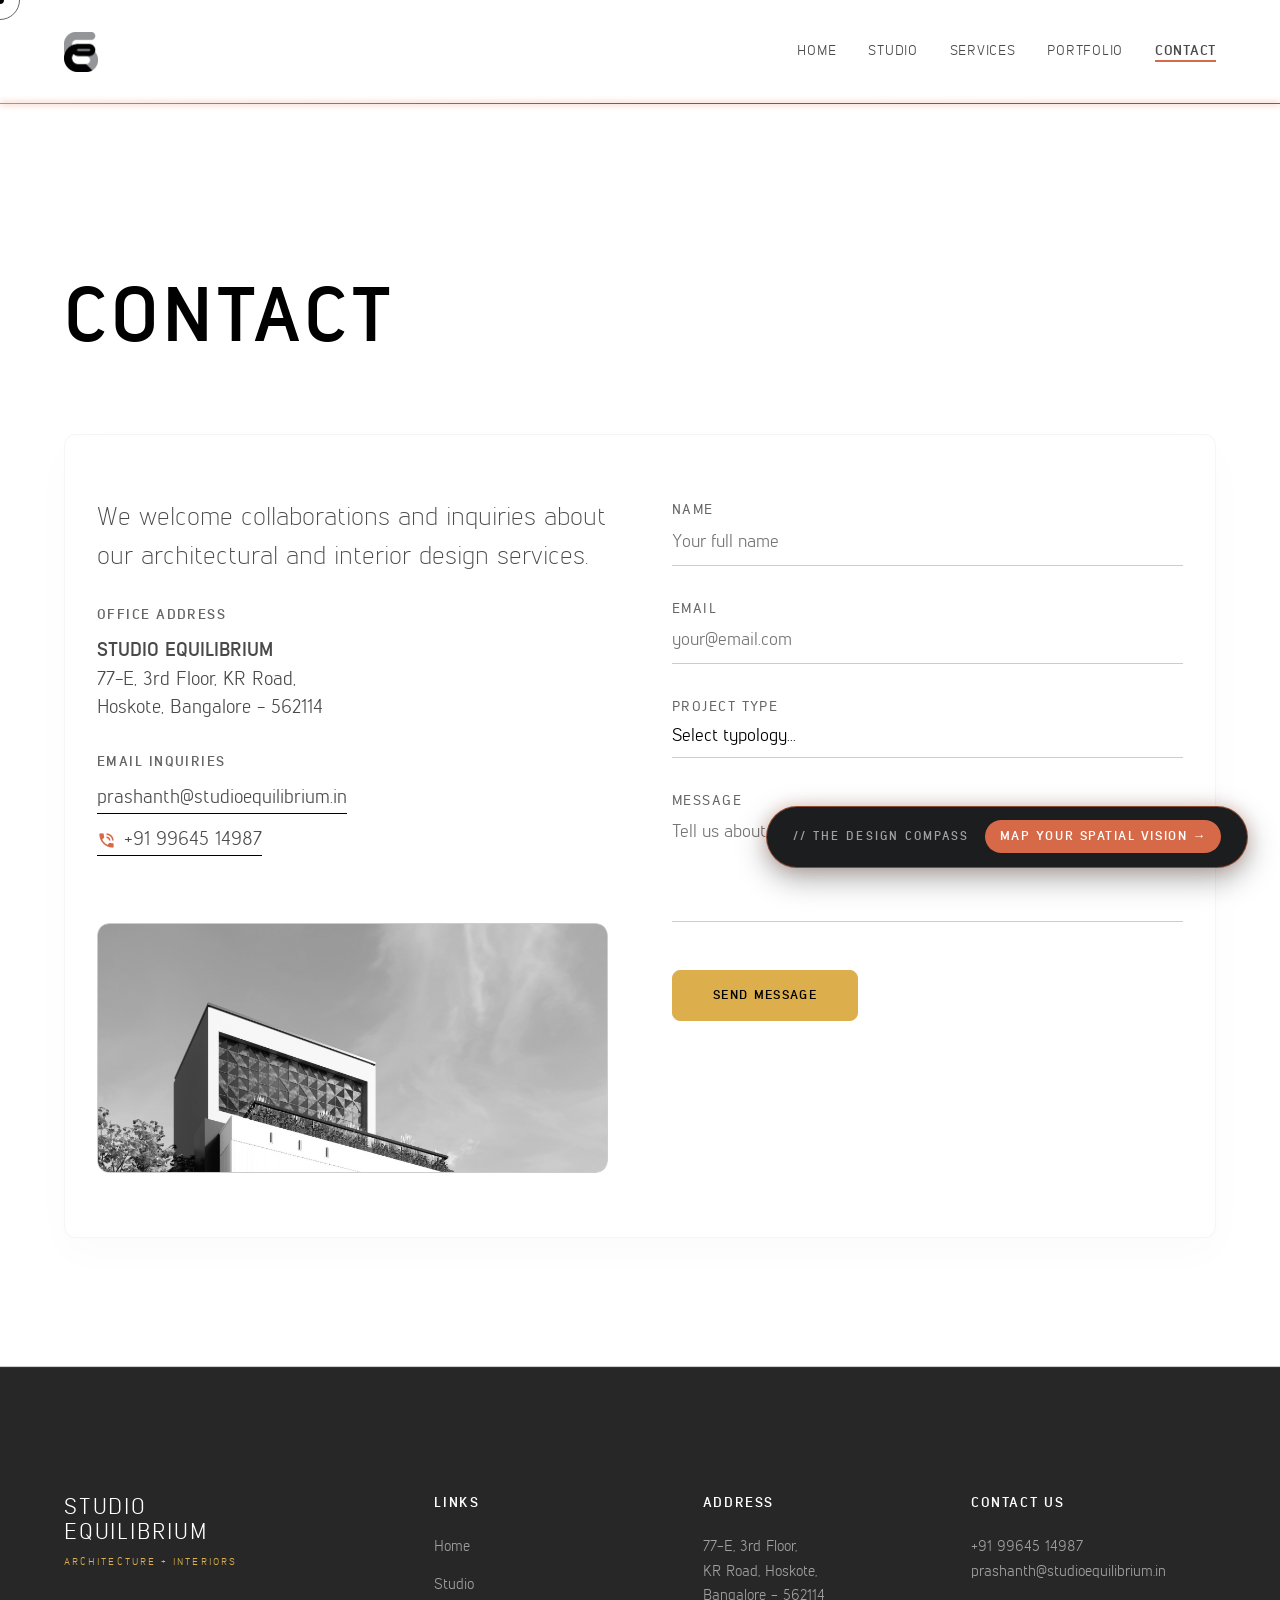
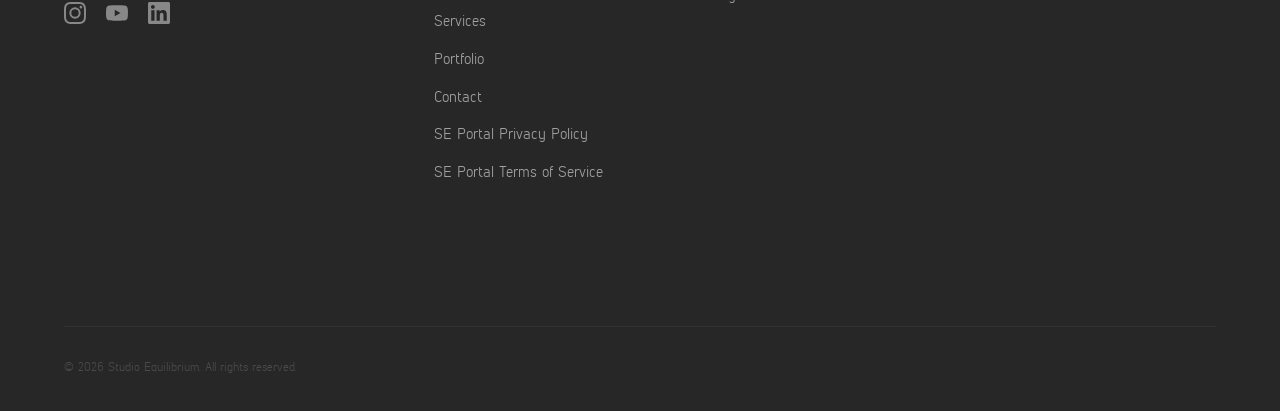
==== contact.html @ 7e6902bc "feat: restore desktop mouse hover on portfolio page and isolate touch scrubbing (v9.7)" ====
<!DOCTYPE html>
<html lang="en">

<head>
    <meta charset="UTF-8">
    <meta name="viewport" content="width=device-width, initial-scale=1.0">
    <title>Contact | Studio Equilibrium</title>
    <meta name="description"
        content="Get in touch with Studio Equilibrium, Bangalore. Submit your design briefs for architecture, master planning, or interior solutions.">
    <!-- Google Fonts: Inter -->
    <link rel="preconnect" href="https://fonts.googleapis.com">
    <link rel="preconnect" href="https://fonts.gstatic.com" crossorigin>
    <link href="https://fonts.googleapis.com/css2?family=Inter:wght@300;400;600&display=swap" rel="stylesheet">
    <link href="https://fonts.googleapis.com/icon?family=Material+Icons" rel="stylesheet">
    <link rel="icon" type="image/png" href="assets/images/logo.png?v=9.7">
    <link rel="apple-touch-icon" href="assets/images/logo.png?v=9.7">
    <link rel="stylesheet" href="css/styles.css?v=9.7">
    <link rel="stylesheet" href="css/dna-modal.css?v=9.7">
</head>

<body>
    <canvas id="bg-particle-canvas"></canvas>
    <!-- Custom Cursor & Follower -->
    <div class="cursor"></div>
    <div class="cursor-follower"></div>

    <!-- Navigation -->
    <nav class="navbar" aria-label="Main Navigation">
        <a href="index.html" class="logo"><img src="assets/images/logo.png" alt="Studio Equilibrium Logo"></a>
        <ul class="nav-links">
            <li><a href="index.html">HOME</a></li>
            <li><a href="studio.html">STUDIO</a></li>
            <li><a href="services.html">SERVICES</a></li>
            <li><a href="portfolio.html">PORTFOLIO</a></li>
            <li><a href="contact.html" class="active">CONTACT</a></li>
        </ul>
    </nav>

    <!-- Main Content -->
    <main>
        <section id="contact" class="section contact-section fade-in is-visible">
            <div class="section-header">
                <h2 class="hero-title">CONTACT</h2>
            </div>
            <div class="contact-layout">
                <div class="contact-details">
                    <p class="large-text">We welcome collaborations and inquiries about our architectural and interior
                        design services.</p>
                    <div class="contact-info-block">
                        <h3>OFFICE ADDRESS</h3>
                        <p><strong>STUDIO EQUILIBRIUM</strong><br>77-E, 3rd Floor, KR Road,<br>Hoskote, Bangalore -
                            562114</p>
                    </div>
                    <div class="contact-info-block">
                        <h3>EMAIL INQUIRIES</h3>
                        <p><a href="mailto:prashanth@studioequilibrium.in"
                                class="contact-email-link">prashanth@studioequilibrium.in</a></p>
                        <p style="margin-top: 0.75rem;"><a href="tel:+919964514987" class="contact-phone-link"><span
                                    class="material-icons"
                                    style="font-size: inherit; vertical-align: middle; margin-right: 0.5rem; color: var(--color-rust-orange);">phone_in_talk</span>+91
                                99645 14987</a></p>
                    </div>
                    <div class="contact-image-container">
                        <img src="assets/images/Contact page.jpg" alt="Stark Minimalist Concrete Structure"
                            class="studio-hover-image" loading="lazy">
                    </div>
                </div>
                <div class="contact-form-container">
                    <!-- Clean, stark minimalist form -->
                    <!-- Success overlay (shown on successful submission) -->
                    <div id="form-success-overlay" class="form-success-overlay" aria-live="polite" style="display:none;">
                        <div class="form-success-inner">
                            <div class="form-success-icon">&#10003;</div>
                            <p class="form-success-title">Thank you.</p>
                            <p class="form-success-msg">Your message has been sent successfully.<br>We will be in touch shortly.</p>
                        </div>
                    </div>

                    <!-- The Design Compass Attached Report Card -->
                    <div id="compass-attached-card" class="compass-attached-card" style="display: none;">
                        <div class="compass-card-header">
                            <span class="compass-card-icon">&#128206;</span>
                            <span class="compass-card-text">
                                The Design Compass Report: <strong id="compass-persona-display"></strong> is attached to this inquiry. (You can also download your copy from the link below).
                            </span>
                        </div>
                        <div class="compass-card-subtext">
                            Your 12 calibrated architectural selections will be delivered directly with your message to our design studio in Bangalore. <a href="index.html?preview_dna=true" style="color: var(--color-terracotta, #D66A48); text-decoration: underline; font-weight: 600;">Download or review your copy &rarr;</a>
                        </div>
                    </div>

                    <form action="https://api.web3forms.com/submit" method="POST" class="contact-form">
                        <!-- Web3Forms hidden config -->
                        <input type="hidden" name="access_key" value="ea5a8a95-e861-4339-b160-cc8dfb1a20fb">
                        <input type="hidden" name="from_name" value="Studio Equilibrium Portal Inquiry">
                        <input type="hidden" name="replyto" value="%email%">
                        <input type="hidden" name="subject" value="New Inquiry — Studio Equilibrium">
                        <input type="hidden" name="recipient" value="prashanth@studioequilibrium.in">
                        <input type="hidden" id="design-compass-data" name="design_compass_data">

                        <div class="form-group">
                            <label for="name">Name</label>
                            <input type="text" id="name" name="name" placeholder="Your full name" required>
                        </div>
                        <div class="form-group">
                            <label for="email">Email</label>
                            <input type="email" id="email" name="email" placeholder="your@email.com" required>
                        </div>
                        <div class="form-group">
                            <label for="project-type">Project Type</label>
                            <select id="project-type" name="project_type" required>
                                <option value="" disabled selected>Select typology...</option>
                                <option value="Architecture">Architecture</option>
                                <option value="Master Planning">Master Planning</option>
                                <option value="Interiors">Interiors</option>
                                <option value="Other / Consultancy">Other / Consultancy</option>
                            </select>
                        </div>
                        <div class="form-group">
                            <label for="message">Message</label>
                            <div id="dna-loaded-badge" class="dna-prefilled-notice" style="display: none;">
                                <span class="dna-notice-icon">&#10003;</span> The Design Compass report attached to inquiry.
                            </div>
                            <textarea id="message" name="message" placeholder="Tell us about your project..." required rows="4"></textarea>
                        </div>
                        <button type="submit" class="submit-btn" id="contact-submit-btn">Send Message</button>
                    </form>
                </div>
            </div>
        </section>
    </main>

    <!-- Footer -->
    <footer>
        <div class="footer-grid-wrapper">
            <!-- Column 1: Branding and Socials -->
            <div class="footer-col brand-col">
                <div class="footer-logo">STUDIO<br>EQUILIBRIUM</div>
                <div class="footer-tagline">ARCHITECTURE + INTERIORS</div>
                <div class="footer-social-tray">
                    <a href="https://instagram.com" target="_blank" rel="noopener noreferrer" class="social-link instagram"
                        aria-label="Instagram">
                        <svg viewBox="0 0 24 24" width="22" height="22">
                            <path
                                d="M12 2.163c3.204 0 3.584.012 4.85.07 3.252.148 4.771 1.691 4.919 4.919.058 1.265.069 1.645.069 4.849 0 3.205-.012 3.584-.069 4.849-.149 3.225-1.664 4.771-4.919 4.919-1.266.058-1.644.07-4.85.07-3.204 0-3.584-.012-4.849-.07-3.26-.149-4.771-1.699-4.919-4.92-.058-1.265-.07-1.644-.07-4.849 0-3.204.013-3.583.07-4.849.149-3.227 1.664-4.771 4.919-4.919 1.266-.057 1.645-.069 4.849-.069zM12 0C8.741 0 8.333.014 7.053.072 2.695.272.273 2.69.073 7.051.014 8.333 0 8.741 0 12c0 3.259.014 3.668.072 4.948.2 4.358 2.618 6.78 6.98 6.98 1.281.058 1.689.072 4.948.072 3.259 0 3.668-.014 4.948-.072 4.354-.2 6.782-2.618 6.979-6.98.059-1.28.073-1.689.073-4.948 0-3.259-.014-3.667-.072-4.947-.196-4.354-2.617-6.78-6.979-6.98C15.668.014 15.259 0 12 0zm0 5.838a6.162 6.162 0 1 0 0 12.324 6.162 6.162 0 0 0 0-12.324zM12 16a4 4 0 1 1 0-8 4 4 0 0 1 0 8zm6.406-11.845a1.44 1.44 0 1 0 0 2.881 1.44 1.44 0 0 0 0-2.881z" />
                        </svg>
                    </a>
                    <a href="https://youtube.com" target="_blank" rel="noopener noreferrer" class="social-link youtube"
                        aria-label="YouTube">
                        <svg viewBox="0 0 24 24" width="22" height="22">
                            <path
                                d="M23.498 6.163a3.003 3.003 0 0 0-2.11-2.11C19.518 3.545 12 3.545 12 3.545s-7.518 0-9.388.508a3.003 3.003 0 0 0-2.11 2.11C0 8.033 0 12 0 12s0 3.967.502 5.837a3.003 3.003 0 0 0 2.11 2.11c1.87.508 9.388.508 9.388.508s7.518 0 9.388-.508a3.003 3.003 0 0 0 2.11-2.11C24 15.967 24 12 24 12s0-3.967-.502-5.837zM9.545 15.568V8.432L15.818 12l-6.273 3.568z" />
                        </svg>
                    </a>
                    <a href="https://linkedin.com" target="_blank" rel="noopener noreferrer" class="social-link linkedin"
                        aria-label="LinkedIn">
                        <svg viewBox="0 0 24 24" width="22" height="22">
                            <path
                                d="M20.447 20.452h-3.554v-5.569c0-1.328-.027-3.037-1.852-3.037-1.853 0-2.136 1.445-2.136 2.939v5.667H9.351V9h3.414v1.561h.046c.477-.9 1.637-1.85 3.37-1.85 3.601 0 4.267 2.37 4.267 5.455v6.286zM5.337 7.433c-1.144 0-2.063-.926-2.063-2.065 0-1.138.92-2.063 2.063-2.063 1.14 0 2.064.925 2.064 2.063 0 1.139-.925 2.065-2.064 2.065zm1.782 13.019H3.555V9h3.564v11.452zM22.225 0H1.771C.792 0 0 .774 0 1.729v20.542C0 23.227.792 24 1.771 24h20.451c.98 0 1.778-.773 1.778-1.729V1.73C24 .774 23.205 0 22.222 0h.003z" />
                        </svg>
                    </a>
                </div>
            </div>
            
            <!-- Column 2: Studio Navigation Links -->
            <div class="footer-col links-col">
                <h3>LINKS</h3>
                <ul>
                    <li><a href="index.html">Home</a></li>
                    <li><a href="studio.html">Studio</a></li>
                    <li><a href="services.html">Services</a></li>
                    <li><a href="portfolio.html">Portfolio</a></li>
                    <li><a href="contact.html">Contact</a></li>
                    <li><a href="https://portal.studioequilibrium.in/privacy" target="_blank" rel="noopener noreferrer">SE Portal Privacy Policy</a></li>
                    <li><a href="https://portal.studioequilibrium.in/tos" target="_blank" rel="noopener noreferrer">SE Portal Terms of Service</a></li>
                </ul>
            </div>
      
            <!-- Column 3: Headquarters Physical Address -->
            <div class="footer-col address-col">
                <h3>ADDRESS</h3>
                <address>
                    77-E, 3rd Floor,<br>
                    KR Road, Hoskote,<br>
                    Bangalore - 562114
                </address>
            </div>
      
            <!-- Column 4: Direct Inquiries -->
            <div class="footer-col contact-col">
                <h3>CONTACT US</h3>
                <p><a href="tel:+919964514987" class="footer-contact-link">+91 99645 14987</a></p>
                <p><a href="mailto:prashanth@studioequilibrium.in" class="footer-contact-link">prashanth@studioequilibrium.in</a></p>
            </div>
        </div>
        <div class="footer-bottom-bar">
            <p>&copy; 2026 Studio Equilibrium. All rights reserved.</p>
        </div>
    </footer>

    <!-- The Design Compass Floating Dock Trigger -->
    <div id="dna-floating-dock" class="dna-floating-dock" role="button" aria-label="The Design Compass - Map Your Spatial Vision" tabindex="0">
        <span>// THE DESIGN COMPASS</span>
        <span class="dock-action">MAP YOUR SPATIAL VISION &rarr;</span>
    </div>

    <!-- Scripts -->
    <script src="js/app.js?v=9.7"></script>
    <script src="js/dna-modal.js?v=9.7"></script>
</body>

</html>
---- css/styles.css ----
/* 
========================================
   FONTS
========================================
*/
@font-face {
    font-family: 'Lintel';
    src: url('../fonts/Lintel.ttf') format('truetype');
    font-weight: normal;
    font-style: normal;
}

@font-face {
    font-family: 'Lintel';
    src: url('../fonts/Lintel Bold.ttf') format('truetype');
    font-weight: bold;
    font-style: normal;
}

@font-face {
    font-family: 'Lintel';
    src: url('../fonts/Lintel Light.ttf') format('truetype');
    font-weight: 300;
    font-style: normal;
}

@font-face {
    font-family: 'Lintel';
    src: url('../fonts/Lintel Medium.ttf') format('truetype');
    font-weight: 500;
    font-style: normal;
}

/* 
========================================
   DESIGN TOKENS & VARIABLES
========================================
*/
:root {
    --color-black: #000000;
    --color-charcoal: #272727;
    /* Sophisticated architectural corporate matte grey */
    --color-white: #FFFFFF;
    --color-gray-light: #F5F5F5;
    --color-gray-mid: #CCCCCC;

    --font-primary: 'Lintel', 'Helvetica Neue', Arial, sans-serif;
    --font-headings: 'Lintel', 'Helvetica Neue', Arial, sans-serif;

    --spacing-sm: 1rem;
    --spacing-md: 2rem;
    --spacing-lg: 4rem;
    --spacing-xl: 8rem;

    --transition-smooth: cubic-bezier(0.25, 1, 0.5, 1);

    /* ACCORD° Design Portal Standardized Accent Colors */
    --color-terracotta: #D66A48;
    --color-rust-orange: var(--color-terracotta);
    --color-sage: #5d8067;
    --color-mustard: #DDAF4C;
    --color-sage-light: #EBF0E9;
    --color-mustard-bg: #FAF7EE;
    --color-mustard-border: #EBD9B4;
    --shadow-card: 0 15px 40px rgba(0, 0, 0, 0.03);
}

/* 
========================================
   RESET & BASE STYLES
========================================
*/
* {
    margin: 0;
    padding: 0;
    box-sizing: border-box;
}

html {
    scroll-behavior: smooth;
    cursor: none;
    /* Hide default cursor for custom cursor */
    background: transparent !important;
}

body {
    font-family: var(--font-primary);
    background: transparent !important;
    color: #4A4A4A;
    line-height: 1.6;
    overflow-x: hidden;
}

main {
    padding-top: 90px !important;
}

#bg-particle-canvas {
    position: fixed;
    top: 0;
    left: 0;
    width: 100vw;
    height: 100vh;
    z-index: -1;
    pointer-events: none;
    background: #FFFFFF;
    display: block;
}

::selection {
    background-color: var(--color-sage-light);
    color: var(--color-black);
}

h1,
h2,
h3,
h4,
h5,
h6 {
    font-family: var(--font-headings);
    text-transform: uppercase;
    font-weight: 600;
    letter-spacing: 0.05em;
    line-height: 1.1;
    color: var(--color-black);
}

a,
button {
    cursor: none;
    /* Hide cursor on interactive elements too */
    color: inherit;
    text-decoration: none;
}

/* 
========================================
   CUSTOM CURSOR & FOLLOWER
========================================
*/
.cursor {
    position: fixed;
    top: 0;
    left: 0;
    width: 8px;
    height: 8px;
    border-radius: 50%;
    transform: translate(-50%, -50%);
    pointer-events: none;
    z-index: 9999;
    mix-blend-mode: difference;
    transition: width 0.3s ease, height 0.3s ease, background-color 0.3s ease;
    background-color: white;
    /* Inverts background colors */
}

.cursor-follower {
    position: fixed;
    top: 0;
    left: 0;
    width: 40px;
    height: 40px;
    border: 1px solid rgba(255, 255, 255, 0.6);
    border-radius: 50%;
    transform: translate(-50%, -50%);
    pointer-events: none;
    z-index: 9998;
    mix-blend-mode: difference;
    transition: width 0.4s cubic-bezier(0.25, 1, 0.5, 1), height 0.4s cubic-bezier(0.25, 1, 0.5, 1), background-color 0.4s cubic-bezier(0.25, 1, 0.5, 1), border-color 0.4s cubic-bezier(0.25, 1, 0.5, 1);
}

.cursor.hovering {
    width: 12px;
    height: 12px;
}

.cursor-follower.hovering {
    width: 80px;
    height: 80px;
    background-color: rgba(255, 255, 255, 0.15);
    border-color: white;
}

.cursor-follower.title-hover {
    width: 300px;
    height: 300px;
    background-color: white;
    border-color: white;
}

@media (pointer: coarse) {

    .cursor,
    .cursor-follower {
        display: none !important;
    }
}


/* 
========================================
   SCROLL ANIMATIONS (Fade-in)
========================================
*/
.fade-in {
    opacity: 0;
    transform: translateY(40px);
    transition: opacity 1s var(--transition-smooth), transform 1s var(--transition-smooth);
    will-change: opacity, transform;
}

.fade-in.is-visible {
    opacity: 1;
    transform: translateY(0);
}

/* 
========================================
   LAYOUT & UTILITIES
========================================
*/
p {
    color: #4A4A4A;
}

main,
section {
    background: transparent !important;
}

.section {
    padding: var(--spacing-xl) 5%;
    border-bottom: 1px solid var(--color-gray-mid);
    background: transparent !important;
}

/* 
========================================
   COLOR UTILITY CLASSES
========================================
*/
.text-terracotta {
    color: var(--color-terracotta);
}

.text-sage {
    color: var(--color-sage);
}

.text-mustard {
    color: var(--color-mustard);
}

.bg-terracotta {
    background-color: var(--color-terracotta);
}

.bg-sage {
    background-color: var(--color-sage);
}

.bg-mustard {
    background-color: var(--color-mustard);
}

.border-terracotta {
    border-color: var(--color-terracotta);
}

.border-sage {
    border-color: var(--color-sage);
}

.border-mustard {
    border-color: var(--color-mustard);
}

/* Muted Mapped Tints */
.bg-sage-light {
    background-color: var(--color-sage-light);
}

.bg-mustard-light {
    background-color: var(--color-mustard-bg);
}

.border-mustard-light {
    border-color: var(--color-mustard-border);
}

.section-header {
    margin-bottom: var(--spacing-lg);
}

.section-header h2 {
    font-size: 3rem;
    position: relative;
    display: inline-block;
}

.section-header h2::after {
    content: '';
    position: absolute;
    bottom: -10px;
    left: 0;
    width: 50%;
    height: 4px;
    background-color: var(--color-black);
}

/* Page Hero Title Utility (Standardizing portfolio.html & contact.html with studio.html & services.html) */
.hero-title {
    font-size: 6vw !important;
    position: relative;
    display: block;
    line-height: 1.1;
    margin-bottom: 0.5rem;
}

.hero-title::after {
    display: none !important;
}

/* Strict Image Border-Radius Masking & WebKit Hover Bug Fix */
.project-image-container,
.project-vertical-image-container,
.service-brief-image-frame,
.founder-image-container,
.service-image-container,
.contact-image-container,
.modal-image-container,
.hero-image {
    border-radius: 12px !important;
    overflow: hidden !important;
    isolation: isolate !important;
    -webkit-mask-image: -webkit-radial-gradient(white, black);
}

.project-image-container img,
.project-vertical-image-container img,
.service-brief-image-frame img,
.founder-image-container img,
.service-image-container img,
.contact-image-container img,
.modal-image-container img,
.hero-image img {
    transform-style: preserve-3d;
    backface-visibility: hidden;
}

/* 
========================================
   NAVIGATION
========================================
*/
.navbar {
    display: flex;
    justify-content: space-between;
    align-items: center;
    padding: var(--spacing-md) 5%;
    position: fixed;
    width: 100%;
    top: 0;
    background-color: rgba(255, 255, 255, 0.95);
    backdrop-filter: blur(5px);
    z-index: 1000;
    border-bottom: none;
}

/* ── Neon Gradient Accent Line Below Navbar ── */
@keyframes movingLaser {
    0% {
        background-position: 0% 0%;
    }

    100% {
        background-position: 200% 0%;
    }
}

.navbar::after {
    content: '';
    position: absolute;
    bottom: 0;
    left: 0;
    width: 100%;
    height: 0.5px !important;
    background: linear-gradient(90deg, #db9602, #db3804, #339101, #42009c, #db9602);
    background-size: 200% 100%;
    animation: movingLaser 3s linear infinite;
    filter: drop-shadow(0 0 3px rgba(218, 56, 4, 0.9));
    pointer-events: none;
}

.logo {
    display: flex;
    align-items: center;
}

.logo img {
    max-height: 40px;
    width: auto;
}

.nav-toggle {
    display: none;
    background: none;
    border: none;
    cursor: pointer;
    width: 26px;
    height: 18px;
    position: relative;
    flex-direction: column;
    justify-content: space-between;
    z-index: 1010;
    padding: 0;
}

.nav-toggle span {
    display: block;
    width: 100%;
    height: 1.5px;
    background-color: var(--color-black);
    border-radius: 1px;
    transition: transform 0.3s cubic-bezier(0.25, 1, 0.5, 1);
}

.nav-links {
    display: flex;
    list-style: none;
    gap: var(--spacing-md);
    transition: transform 0.5s cubic-bezier(0.25, 1, 0.5, 1);
}

.nav-links a {
    font-family: var(--font-headings);
    font-size: 0.9rem;
    font-weight: 400;
    letter-spacing: 0.05em;
    transition: opacity 0.3s ease;
}

.nav-links a:hover {
    opacity: 0.5;
}

.nav-links a.active {
    font-weight: 600;
    border-bottom: 2px solid var(--color-terracotta);
    padding-bottom: 2px;
}

/* 
========================================
   HERO SECTION (HOME)
========================================
*/
.hero {
    position: relative;
    min-height: 100vh !important;
    height: 100vh !important;
    display: flex;
    justify-content: center;
    align-items: center;
    z-index: 10;
    margin-bottom: 0;
    overflow: hidden;
    padding: 0 5%;
    box-sizing: border-box;
    background: transparent !important;
    /* Allow the underlying background canvas to show through */
}

.hero-content {
    position: relative;
    z-index: 10;
    display: flex;
    flex-direction: column;
    align-items: center;
    justify-content: center;
    text-align: center;
    width: fit-content;
    padding: var(--spacing-lg) 1.5rem;
    box-sizing: border-box;
}

.hero-logo-mark {
    width: clamp(100px, 15vw, 180px);
    height: auto;
    object-fit: contain;
    display: block;
    margin-bottom: 0;
}

/* ── Clean Minimal Logo Wrapper (no glow, no animation) ── */
.hero-logo-glow-wrapper {
    position: relative;
    display: inline-flex;
    align-items: center;
    justify-content: center;
    margin-bottom: 2rem;
}

.hero-content h1.hero-title {
    font-size: clamp(2.8rem, 7.5vw, 7.5rem) !important;
    font-weight: normal !important;
    /* Forces Lintel Regular layout style */
    margin-bottom: var(--spacing-sm);
    line-height: 1.0;
    text-align: center;
}

.hero-tagline {
    font-size: clamp(1rem, 1.2vw, 1.25rem);
    text-transform: uppercase;
    color: #4A4A4A;
    display: flex;
    justify-content: space-between;
    width: 100%;
    margin-top: 0.1rem;
    letter-spacing: normal;
}

.hero-slideshow-section {
    position: relative;
    width: 100%;
    background-color: #FFFFFF;
}

.hero-image {
    position: relative;
    width: 100%;
    display: flex;
    justify-content: center;
    align-items: center;
    margin-top: 0;
    padding: 0 5% 3rem 5% !important;
    box-sizing: border-box;
    border-bottom: 1px solid var(--color-gray-mid);
}

.hero-slideshow-container {
    position: relative;
    width: 100%;
    aspect-ratio: 16 / 9;
    height: auto;
    opacity: 1;
}

.hero-slide {
    position: absolute;
    top: 0;
    left: 0;
    width: 100%;
    height: 100%;
    object-fit: cover;
    opacity: 0;
    transition: opacity 1.2s cubic-bezier(0.25, 1, 0.5, 1);
    filter: grayscale(20%);
}

.hero-static-video {
    width: 100%;
    height: 100%;
    object-fit: cover;
    display: block;
}

.hero-slideshow-section,
.hero-slideshow-container,
.hero-slide,
.hero-static-video {
    border-radius: 12px !important;
    overflow: hidden !important;
    isolation: isolate !important;
    transform: translateZ(0) !important;
    -webkit-transform: translateZ(0) !important;
    -webkit-mask-image: -webkit-radial-gradient(white, black) !important;
}

.hero-slide.active {
    opacity: 1;
}

.hero-narrative-block {
    width: 100%;
    max-width: 1000px;
    border-top: 1px solid var(--color-gray-mid);
    padding: var(--spacing-lg) 0;
    /* Generous vertical padding */
    margin-top: var(--spacing-md);
}

.hero-intro-text {
    font-family: var(--font-headings);
    font-size: 1.6rem;
    font-weight: 300;
    line-height: 1.25;
    /* Minimal line spacing */
    letter-spacing: -0.015em;
    /* Clean tracking */
    color: #4A4A4A;
    margin-bottom: var(--spacing-md);
}

.hero-advantage-wrapper {
    margin-top: var(--spacing-md);
}

.hero-advantage-title {
    font-family: var(--font-headings);
    font-size: 1rem;
    font-weight: 600;
    letter-spacing: 0.15em;
    color: #666;
    display: block;
    margin-bottom: 0.5rem;
}

.hero-advantage-text {
    font-size: 1rem;
    line-height: 1.4;
    /* Minimal line spacing */
    letter-spacing: 0.01em;
    /* Clean tracking */
    color: #4A4A4A;
}

/* 
========================================
   HERO METRICS GRID
========================================
*/
.hero-metrics-grid {
    display: grid;
    grid-template-columns: repeat(3, 1fr);
    width: 100%;
    border-top: 1px solid var(--color-gray-mid);
    border-bottom: 1px solid var(--color-gray-mid);
    padding: var(--spacing-xl) 0;
    /* Generous vertical spacing */
    margin-top: var(--spacing-xl);
    margin-bottom: var(--spacing-xl);
    gap: var(--spacing-md);
}

.metric-block {
    display: flex;
    align-items: center;
    /* Tightly side-by-side vertical alignment */
    padding-left: 2rem;
    /* Crisp padding-left to separate line from numbers */
    border-left: 1px solid #000000;
    /* Sharp vertical rule on left of EACH block */
    gap: 1.2rem;
}

.metric-number {
    font-family: var(--font-headings);
    font-weight: 700;
    font-size: clamp(4rem, 8vw, 9rem);
    /* Massive size */
    line-height: 0.75;
    /* Tight line-height */
    color: var(--color-black);
}

.metric-number-terracotta {
    color: var(--color-terracotta) !important;
}

.metric-number-sage {
    color: var(--color-sage) !important;
}

.metric-number-mustard {
    color: var(--color-mustard) !important;
}

.metric-label {
    font-family: var(--font-primary);
    font-size: 0.9rem;
    line-height: 1.25;
    /* Tight line-height */
    text-transform: uppercase;
    letter-spacing: 0.05em;
    color: var(--color-black);
}

/* 
========================================
   SPATIAL SOLUTIONS BRIEF (HOME)
========================================
*/
.services-brief-grid {
    display: grid;
    grid-template-columns: repeat(3, 1fr);
    gap: 2rem;
    width: 100%;
    align-items: stretch;
    /* Force all three cards to share the same row height */
    margin-top: var(--spacing-md);
}

.service-brief-card {
    display: flex;
    flex-direction: column;
    background-color: var(--color-white);
    border-radius: 12px !important;
    overflow: hidden !important;
    /* Seals corners on the card wrapper */
    transform: translateZ(0);
    /* Hardware GPU clipping — fixes Safari/iOS bleed */
    isolation: isolate;
    box-shadow: 0 15px 40px rgba(0, 0, 0, 0.03);
    padding: 1.25rem;
    text-decoration: none;
    color: inherit;
    transition: box-shadow 0.4s var(--transition-smooth);
    height: 100%;
}

.service-brief-card:hover {
    box-shadow: 0 22px 50px rgba(0, 0, 0, 0.07), 0 2px 10px rgba(0, 0, 0, 0.02);
}

.service-brief-image-frame {
    width: 100%;
    aspect-ratio: 3 / 4;
    flex-shrink: 0;
    border-radius: 16px !important; /* Matches your exact card profile radius */
    overflow: hidden !important;    /* Prevents the image from spilling past the boundaries on hover */
    isolation: isolate !important;   /* Forces separate rendering layer to patch mobile WebKit bugs */
    transform: translateZ(0);       /* Hardens hardware acceleration clipping */
}

.service-brief-image-frame img {
    width: 100%;
    height: 100%;
    object-fit: cover;
    display: block;
    transform: translateZ(0);
    border-radius: 16px !important; /* Force the image itself to match the card radius */
    transition: transform 0.5s cubic-bezier(0.25, 1, 0.5, 1) !important;
}

.service-brief-card:hover .service-brief-image-frame img {
    transform: scale(0.96) translateZ(0);
}

.service-brief-content {
    padding-top: 1.25rem;
    flex-grow: 1;
    /* Pushes content to fill card, keeping titles and text vertically aligned */
    display: flex;
    flex-direction: column;
}

.service-brief-title-card {
    font-family: var(--font-headings);
    font-size: 1.1rem;
    font-weight: 600;
    letter-spacing: 0.05em;
    color: var(--color-black);
    margin-bottom: 0.5rem;
    transition: color 0.3s ease;
}

.service-brief-card:hover .service-brief-title-card {
    color: var(--color-terracotta);
}

.service-brief-text-card {
    font-size: 1rem;
    color: #4A4A4A;
    line-height: 1.6;
    margin: 0;
    flex-grow: 1;
}

/* 
========================================
   ABOUT SECTION
========================================
*/
.about-section {
    background-color: var(--color-gray-light);
}

.about-content {
    max-width: 1000px;
}

.large-text {
    font-size: 1.6rem;
    font-weight: 300;
    line-height: 1.5;
}

/* 
========================================
   SERVICES SECTION
========================================
*/
.services-grid {
    display: grid;
    grid-template-columns: repeat(auto-fit, minmax(300px, 1fr));
    gap: 0;
    border-top: 1px solid var(--color-gray-mid);
    border-left: 1px solid var(--color-gray-mid);
}

.service-card {
    padding: var(--spacing-lg);
    border-right: 1px solid var(--color-gray-mid);
    border-bottom: 1px solid var(--color-gray-mid);
    background-color: var(--color-white);
    transition: background-color 0.4s ease, color 0.4s ease;
}

.service-card:hover {
    background-color: var(--color-black);
    color: var(--color-white);
}

.service-card h3 {
    font-size: 1.2rem;
    margin-bottom: var(--spacing-md);
}

/* 
========================================
   PORTFOLIO SECTION (Grid & Interactions)
========================================
*/
.portfolio-grid {
    display: grid;
    grid-template-columns: repeat(12, 1fr);
    gap: var(--spacing-md);
}

.project-card {
    position: relative;
    overflow: hidden !important;
    background-color: var(--color-white);
    border: 1px solid var(--color-gray-light);
    border-radius: 12px !important;
    -webkit-mask-image: -webkit-radial-gradient(white, black);
    /* Force WebKit corner clip */
    isolation: isolate;
    box-shadow: var(--shadow-card);
    padding: 12px;
    display: flex;
    flex-direction: column;
    gap: 12px;
    transition: box-shadow 0.6s var(--transition-smooth), transform 0.6s var(--transition-smooth);
    cursor: none;
    transform: translateZ(0);
    will-change: transform, box-shadow;
}

.project-card:hover,
#featured-grid .project-card.is-revealed {
    box-shadow: 0 20px 40px rgba(0, 0, 0, 0.08), 0 2px 12px rgba(0, 0, 0, 0.03);
}

.project-card:nth-child(1) {
    grid-column: span 8;
}

.project-card:nth-child(2) {
    grid-column: span 4;
}

.project-card:nth-child(3) {
    grid-column: span 5;
}

.project-card:nth-child(4) {
    grid-column: span 7;
}

.project-card:nth-child(n+5) {
    grid-column: span 6;
}

.project-image-container {
    width: 100%;
    height: 500px;
    overflow: hidden !important;
    position: relative;
    border-radius: 12px !important;
    transform: translateZ(0);
    /* Hardware-accelerate for GPU corner clipping */
    isolation: isolate;
    /* Stacking context — seals corner mask on iOS/Safari */
    transition: transform 0.6s var(--transition-smooth);
    will-change: transform;
}

.project-card:hover .project-image-container,
#featured-grid .project-card.is-revealed .project-image-container {
    transform: scale(0.97);
    /* Scale inward */
}

.project-image-container img {
    width: 100%;
    height: 100%;
    object-fit: cover;
    filter: grayscale(80%);
    transition: filter 0.8s var(--transition-smooth), transform 0.8s var(--transition-smooth);
    transform: translateZ(0);
    will-change: transform, filter;
}

.project-card:hover .project-image-container img,
#featured-grid .project-card.is-revealed .project-image-container img {
    filter: grayscale(0%);
    transform: scale(1.05);
    /* Subtle zoom */
}

/* High-Contrast Dark Gradient Curtain Overlay */
.project-info-overlay {
    position: absolute;
    inset: 0;
    /* Covers the full image frame */
    background: linear-gradient(to top,
            rgba(0, 0, 0, 0.8) 0%,
            rgba(0, 0, 0, 0.4) 60%,
            rgba(0, 0, 0, 0) 100%);
    color: #FFFFFF;
    display: flex;
    flex-direction: column;
    justify-content: flex-end;
    padding: var(--spacing-md);
    opacity: 0;
    /* Hidden by default */
    transition: opacity 0.5s var(--transition-smooth);
    pointer-events: none;
    /* Non-blocking during idle */
    will-change: opacity;
}

.project-card:hover .project-info-overlay,
#featured-grid .project-card.is-revealed .project-info-overlay {
    opacity: 1;
    /* Full reveal on hover */
    pointer-events: auto;
}

.project-info-overlay h3 {
    font-size: 1.8rem;
    font-weight: 300;
    color: #FFFFFF !important;
    /* Guaranteed white for legibility */
    margin-bottom: 0.4rem;
    line-height: 1.1;
    text-shadow: 0 1px 4px rgba(0, 0, 0, 0.5);
}

.project-info-overlay span {
    font-size: 0.8rem;
    text-transform: uppercase;
    letter-spacing: 0.12em;
    color: #FFFFFF !important;
    /* Guaranteed white for legibility */
    opacity: 0.85;
}

/* 
========================================
   MODAL (PROJECT FULL VIEW)
========================================
*/
.modal {
    position: fixed;
    top: 0;
    left: 0;
    width: 100%;
    height: 100%;
    z-index: 2000;
    display: flex;
    justify-content: center;
    align-items: center;
    visibility: hidden;
    opacity: 0;
    transition: visibility 0.5s ease, opacity 0.5s ease;
}

.modal.active {
    visibility: visible;
    opacity: 1;
}

.modal-backdrop {
    position: absolute;
    top: 0;
    left: 0;
    width: 100%;
    height: 100%;
    background-color: rgba(0, 0, 0, 0.92);
    /* Deep cinematic dark backdrop */
}

.modal-content {
    position: relative;
    z-index: 2001;
    width: 95vw !important;
    max-width: 1400px !important;
    height: 85vh !important;
    background: transparent !important;
    box-shadow: none !important;
    margin: auto;
    display: flex;
    flex-direction: column;
    overflow: visible;
    padding: 0;
}

.close-modal {
    position: absolute;
    top: var(--spacing-sm);
    right: var(--spacing-sm);
    font-size: 2.2rem;
    background: none;
    border: none;
    color: #FFFFFF;
    z-index: 110;
    filter: drop-shadow(0 2px 4px rgba(0, 0, 0, 0.5));
    transition: transform 0.3s ease, opacity 0.2s ease;
    cursor: pointer;
    line-height: 1;
    padding: 0.25rem;
}

.close-modal:hover {
    transform: rotate(90deg);
    opacity: 0.8;
}

.modal-body {
    height: 100%;
    width: 100%;
    position: relative;
}

/* The slider-overlay-container now fills the entire modal content panel */
.slider-overlay-container {
    width: 100%;
    height: 100%;
    position: relative;
    box-sizing: border-box;
}

/* Viewport stretches across the full modal content frame */
.modal-carousel-viewport {
    width: 100%;
    height: 100%;
    position: relative;
    border-radius: 12px;
    overflow: hidden;
    background-color: #000;
    box-shadow: 0 30px 70px rgba(0, 0, 0, 0.6);
}

/* Fluid aspect-ratio aware image — contain ensures landscape/portrait adapt without distortion */
.carousel-active-image {
    width: 100%;
    height: 100%;
    object-fit: contain;
    border-radius: 12px;
    display: block;
    transition: opacity 0.3s ease;
}

.carousel-caption {
    position: absolute;
    bottom: 0;
    left: 0;
    width: 100%;
    padding: 2rem;
    background: linear-gradient(to top, rgba(0, 0, 0, 0.8), transparent);
    color: var(--color-white);
    display: flex;
    flex-direction: column;
    gap: 0.25rem;
    z-index: 10;
    box-sizing: border-box;
}

.carousel-project-title {
    font-family: var(--font-headings);
    font-size: 1.5rem;
    font-weight: 300;
    letter-spacing: 0.1em;
    margin: 0;
    color: var(--color-white);
}

.carousel-project-meta {
    font-size: 0.9rem;
    opacity: 0.85;
    margin: 0;
    color: #DDDDDD;
    letter-spacing: 0.05em;
    text-transform: uppercase;
}

.carousel-index {
    position: absolute;
    top: 2rem;
    right: 2rem;
    font-family: var(--font-headings);
    font-size: 1rem;
    font-weight: 300;
    color: var(--color-white);
    background-color: rgba(0, 0, 0, 0.4);
    padding: 0.3rem 0.8rem;
    border-radius: 20px;
    letter-spacing: 0.05em;
}

/* Floating overlay arrows — large transparent 10% clickable zones */
.modal-prev, .modal-next {
    position: absolute;
    top: 0;
    width: 10%; /* Makes exactly 10% of the sides heavily clickable */
    height: 100%;
    background: rgba(0, 0, 0, 0); /* Completely transparent resting state */
    border: none;
    display: flex;
    align-items: center;
    cursor: pointer;
    z-index: 10;
    transition: background-color 0.3s ease;
    color: #FFFFFF;
    outline: none;
    padding: 0;
}
.modal-prev {
    left: 0;
    justify-content: flex-start;
    padding-left: 20px;
}
.modal-next {
    right: 0;
    justify-content: flex-end;
    padding-right: 20px;
}
/* Gentle hover indicator to hint at interactivity without visual clutter */
.modal-prev:hover, .modal-next:hover {
    background: rgba(0, 0, 0, 0.05); 
}
/* Ensure the embedded icon vectors remain centered within the padding */
.modal-prev svg, .modal-next svg,
.modal-prev i, .modal-next i {
    font-size: 1.5rem;
    opacity: 0.4;
    transition: opacity 0.3s ease;
}
.modal-prev:hover svg, .modal-next:hover svg,
.modal-prev:hover i, .modal-next:hover i {
    opacity: 1 !important; /* Makes the arrow crisp and clear only when interacting */
}

/* 
========================================
   FOOTER
========================================
*/
footer {
    background-color: var(--color-charcoal);
    padding: var(--spacing-xl) 5% var(--spacing-md) 5%;
    border-top: 1px solid rgba(255, 255, 255, 0.05);
}
.footer-grid-wrapper {
    display: grid;
    grid-template-columns: 1.5fr 1fr 1fr 1.2fr;
    gap: var(--spacing-lg);
    width: 100%;
    max-width: 1400px;
    margin: 0 auto var(--spacing-xl) auto;
    align-items: flex-start;
}
.footer-col h3 {
    font-family: var(--font-headings);
    font-size: 0.85rem;
    font-weight: 600;
    letter-spacing: 0.12em;
    color: #FFFFFF !important;
    margin-bottom: 1.5rem;
    text-transform: uppercase;
}
.footer-col ul {
    list-style: none;
    padding: 0;
}
.footer-col ul li {
    margin-bottom: 0.75rem;
}
.footer-col a, .footer-col address, .footer-col p {
    font-family: var(--font-primary);
    font-size: 0.95rem;
    color: #A0A0A0 !important;
    line-height: 1.6;
    font-style: normal;
    text-transform: none !important;
    letter-spacing: normal !important;
    transition: color 0.3s ease;
}
.footer-col a:hover {
    color: var(--color-mustard) !important;
}
.footer-logo {
    font-family: var(--font-headings);
    font-size: 1.4rem;
    letter-spacing: 0.08em;
    line-height: 1.1; /* Keeps the stacked words structurally tight */
    color: #FFFFFF !important;
    margin-bottom: 0.5rem;
}
.footer-tagline {
    font-family: var(--font-headings);
    font-size: 0.65rem;
    letter-spacing: 0.2em;
    color: var(--color-mustard) !important;
    margin-bottom: 2rem;
}
.footer-social-tray {
    display: flex;
    gap: 1.25rem;
    justify-content: flex-start;
}
.social-link {
    display: flex;
    align-items: center;
    justify-content: center;
}
.social-link svg {
    width: 22px;
    height: 22px;
    fill: #888888;
    transition: fill 0.3s ease;
    display: block;
}
.social-link.instagram:hover svg {
    fill: var(--color-terracotta);
}
.social-link.youtube:hover svg {
    fill: var(--color-mustard);
}
.social-link.linkedin:hover svg {
    fill: var(--color-sage);
}
.footer-bottom-bar {
    width: 100%;
    max-width: 1400px;
    margin: 0 auto;
    padding-top: var(--spacing-md);
    border-top: 1px solid rgba(255, 255, 255, 0.05);
    display: flex;
    justify-content: space-between;
    font-size: 0.75rem;
    color: #666;
}

/* Modern Hyperlinks Styling */
.explore-studio-link,
.view-services-link,
.view-all-projects-link {
    font-family: var(--font-headings);
    font-size: 0.8rem;
    font-weight: 600;
    letter-spacing: 0.08em;
    text-transform: uppercase;
    color: var(--color-terracotta);
    margin-left: 0.5rem;
    display: inline-block;
    border-bottom: 2px solid transparent;
    transition: all 0.3s ease;
}

.explore-studio-link:hover,
.view-services-link:hover,
.view-all-projects-link:hover {
    border-bottom-color: var(--color-terracotta);
    opacity: 0.85;
}

/* Equal Width Desktop Row for Featured Grid */
#featured-grid .project-card {
    grid-column: span 3 !important;
}

/* Mobile feature showcase layouts */

/* Feature Trigger Button Styles */
.app-feature-trigger {
    background: none;
    border: none;
    font-family: var(--font-headings);
    font-size: 0.85rem;
    font-weight: 600;
    letter-spacing: 0.05em;
    color: var(--color-black);
    text-align: center;
    padding: 0;
    margin-bottom: 0.25rem;
    cursor: pointer;
    width: 100%;
    display: inline-block;
    text-decoration: none;
    transition: color 0.3s cubic-bezier(0.25, 1, 0.5, 1), transform 0.3s cubic-bezier(0.25, 1, 0.5, 1);
    transform-origin: center center;
}

/* Specific active highlights using app accent colors and scale up */
.client-app-feature-v[data-target="stages"].active-sage .app-feature-trigger {
    color: var(--color-sage) !important;
    transform: scale(1.03);
}

.client-app-feature-v[data-target="documents"].active-mustard .app-feature-trigger {
    color: var(--color-mustard) !important;
    transform: scale(1.03);
}

.client-app-feature-v[data-target="materials"].active-terracotta .app-feature-trigger {
    color: var(--color-terracotta) !important;
    transform: scale(1.03);
}

.client-app-feature-v[data-target="scope"].active-mustard .app-feature-trigger {
    color: var(--color-mustard) !important;
    transform: scale(1.03);
}

/* Specific hover highlights - restricted to devices that support true pointer hovers */
@media (hover: hover) {
    .client-app-feature-v[data-target="stages"] .app-feature-trigger:hover {
        color: var(--color-sage) !important;
        transform: scale(1.03);
    }

    .client-app-feature-v[data-target="documents"] .app-feature-trigger:hover {
        color: var(--color-mustard) !important;
        transform: scale(1.03);
    }

    .client-app-feature-v[data-target="materials"] .app-feature-trigger:hover {
        color: var(--color-terracotta) !important;
        transform: scale(1.03);
    }

    .client-app-feature-v[data-target="scope"] .app-feature-trigger:hover {
        color: var(--color-mustard) !important;
        transform: scale(1.03);
    }
}

/* Active Highlight States on Feature Narrative Block */
.client-app-feature-v {
    border-left: 3px solid transparent;
    padding-left: var(--spacing-sm);
    transition: all 0.3s ease;
}

@keyframes flash-sage {
    0% {
        border-left-width: 0px;
        border-left-color: transparent;
    }

    35% {
        border-left-width: 8px;
        border-left-color: var(--color-sage);
        box-shadow: -5px 0 12px rgba(131, 151, 136, 0.4);
    }

    100% {
        border-left-width: 3px;
        border-left-color: var(--color-sage);
    }
}

@keyframes flash-terracotta {
    0% {
        border-left-width: 0px;
        border-left-color: transparent;
    }

    35% {
        border-left-width: 8px;
        border-left-color: var(--color-terracotta);
        box-shadow: -5px 0 12px rgba(211, 97, 53, 0.4);
    }

    100% {
        border-left-width: 3px;
        border-left-color: var(--color-terracotta);
    }
}

@keyframes flash-mustard {
    0% {
        border-left-width: 0px;
        border-left-color: transparent;
    }

    35% {
        border-left-width: 8px;
        border-left-color: var(--color-mustard);
        box-shadow: -5px 0 12px rgba(224, 176, 52, 0.4);
    }

    100% {
        border-left-width: 3px;
        border-left-color: var(--color-mustard);
    }
}

.client-app-feature-v.active-sage {
    border-left-color: var(--color-sage);
    border-left-width: 3px;
    animation: flash-sage 0.6s cubic-bezier(0.25, 1, 0.5, 1) forwards;
}

.client-app-feature-v.active-terracotta {
    border-left-color: var(--color-terracotta);
    border-left-width: 3px;
    animation: flash-terracotta 0.6s cubic-bezier(0.25, 1, 0.5, 1) forwards;
}

.client-app-feature-v.active-mustard {
    border-left-color: var(--color-mustard);
    border-left-width: 3px;
    animation: flash-mustard 0.6s cubic-bezier(0.25, 1, 0.5, 1) forwards;
}

/* Custom Geometric Blueprint Pointer Follower Badge */
.cursor-follower.blueprint-hover {
    pointer-events: none;
    mix-blend-mode: normal !important;
    display: flex;
    justify-content: center;
    align-items: center;
    animation: blueprintFadeOut 0.8s cubic-bezier(0.25, 1, 0.5, 1) forwards;
}

.blueprint-cursor-label {
    font-family: var(--font-headings);
    font-size: 0.7rem;
    letter-spacing: 0.15em;
    color: #FFFFFF !important;
    font-weight: 600;
    text-transform: uppercase;
}

@keyframes blueprintFadeOut {
    0% {
        width: 40px;
        height: 40px;
        border-radius: 50%;
        border: 1px solid rgba(255, 255, 255, 0.6);
        background-color: transparent;
        opacity: 0;
    }

    15% {
        width: 80px;
        height: 80px;
        border-radius: 4px;
        border: 1.5px dashed var(--color-terracotta) !important;
        background-color: rgba(211, 97, 53, 0.9) !important;
        opacity: 1;
    }

    75% {
        width: 80px;
        height: 80px;
        border-radius: 4px;
        border: 1.5px dashed var(--color-terracotta) !important;
        background-color: rgba(211, 97, 53, 0.9) !important;
        opacity: 1;
    }

    100% {
        width: 100px;
        height: 100px;
        border-radius: 4px;
        border: 1.5px dashed var(--color-terracotta) !important;
        background-color: rgba(211, 97, 53, 0) !important;
        opacity: 0;
    }
}


.footer-bottom {
    font-size: 0.7rem;
    color: #666;
    /* High-visibility pure white */
    text-align: center;
}

/* 
========================================
   RESPONSIVE DESIGN & MEDIA QUERIES
========================================
*/
@media (max-width: 992px) {
    .hero {
        padding-top: 0;
        padding-bottom: 0;
        /* min-height: 100vh !important is preserved — do not override */
    }

    .hero-image {
        height: auto !important;
        padding-bottom: 2rem !important;
    }

    .hero-slideshow-section,
    .hero-slideshow-container,
    .hero-slide,
    .hero-static-video {
        border-radius: 12px !important;
        overflow: hidden !important;
        isolation: isolate !important;
        -webkit-mask-image: -webkit-radial-gradient(white, black) !important;
    }

    .portfolio-grid {
        grid-template-columns: repeat(2, 1fr);
    }

    .project-card,
    .project-card:nth-child(n) {
        grid-column: span 1 !important;
    }

    .service-narrative-item {
        grid-template-columns: 1fr;
        gap: var(--spacing-md);
        direction: ltr;
    }

    .studio-values-grid {
        grid-template-columns: 1fr 1fr;
    }

    .studio-tech-grid {
        grid-template-columns: 1fr 1fr;
    }
}

@media (max-width: 768px) {
    .hero-image {
        height: auto !important;
        padding-bottom: 2rem !important;
    }

    .hero-slideshow-section,
    .hero-slideshow-container,
    .hero-slide,
    .hero-static-video {
        border-radius: 12px !important;
        overflow: hidden !important;
        isolation: isolate !important;
        -webkit-mask-image: -webkit-radial-gradient(white, black) !important;
    }

    html,
    a,
    button,
    .project-card,
    select,
    input,
    textarea {
        cursor: auto;
        /* Re-enable default cursor on touchscreens */
    }

    .cursor,
    .cursor-follower {
        display: none;
    }

    .nav-toggle {
        display: flex;
    }

    .nav-toggle.nav-active span:first-child {
        transform: translateY(8px) rotate(45deg);
    }

    .nav-toggle.nav-active span:last-child {
        transform: translateY(-9px) rotate(-45deg);
    }

    .nav-links {
        position: fixed;
        top: 0;
        right: 0;
        width: 100%;
        height: 100vh;
        background-color: var(--color-white);
        flex-direction: column;
        justify-content: center;
        align-items: center;
        gap: var(--spacing-md);
        transform: translateX(100%);
        z-index: 1005;
        padding: var(--spacing-xl) 5%;
    }

    .nav-links.nav-active {
        transform: translateX(0);
    }

    .nav-links a {
        font-size: 1.8rem;
        letter-spacing: 0.1em;
    }

    .nav-links a.active {
        border-bottom: 2px solid var(--color-black);
    }

    .portfolio-grid {
        grid-template-columns: 1fr;
    }

    .project-image-container {
        height: 350px;
    }

    .modal-carousel-viewport {
        max-width: 100%;
        height: 50vh;
    }

    .modal-prev, .modal-next {
        width: 15%; /* Make them slightly wider on mobile viewports to ease touch access */
    }

    .slider-overlay-container {
        padding: 0 0.5rem;
    }

    .carousel-caption {
        padding: 1rem;
    }

    .carousel-project-title {
        font-size: 1.1rem;
    }

    .carousel-index {
        top: 1rem;
        right: 1rem;
        font-size: 0.8rem;
    }


    .large-text {
        font-size: 1.4rem;
    }

    .studio-values-grid,
    .studio-tech-grid {
        grid-template-columns: 1fr;
        gap: var(--spacing-md);
    }

    .hero-metrics-grid {
        grid-template-columns: 1fr;
        gap: var(--spacing-lg);
        padding: var(--spacing-md) 0;
        margin-top: var(--spacing-md);
    }

    .services-brief-grid {
        grid-template-columns: 1fr;
        gap: 1.5rem;
    }

    .metric-block {
        border-left: none;
        padding-left: 0;
        padding-top: var(--spacing-sm);
        padding-bottom: var(--spacing-sm);
    }

    .footer-content {
        flex-direction: column;
        gap: 1.25rem;
        align-items: center;
    }

    .footer-social-tray {
        margin-top: var(--spacing-xs);
    }
}

/* 
========================================
   CONTACT SECTION
========================================
*/
.contact-section {
    padding-top: calc(var(--spacing-xl) + 60px);
    min-height: 80vh;
    display: flex;
    flex-direction: column;
    justify-content: center;
}

.contact-layout {
    display: grid;
    grid-template-columns: 1fr 1fr;
    gap: var(--spacing-lg);
}

.contact-details {
    display: flex;
    flex-direction: column;
    gap: var(--spacing-md);
}

.contact-info-block h3 {
    font-size: 0.9rem;
    letter-spacing: 0.1em;
    color: #666;
    margin-bottom: 0.8rem;
}

.contact-info-block p {
    font-size: 1.2rem;
    font-weight: 400;
    line-height: 1.5;
}

.contact-email-link,
.contact-phone-link {
    border-bottom: 1px solid var(--color-black);
    transition: opacity 0.3s ease;
    word-break: break-all;
    display: inline-flex;
    align-items: center;
}

.contact-email-link:hover,
.contact-phone-link:hover {
    opacity: 0.6;
}

.contact-form {
    display: flex;
    flex-direction: column;
    gap: var(--spacing-md);
}

.form-group {
    display: flex;
    flex-direction: column;
    border-bottom: 1px solid var(--color-gray-mid);
    padding-bottom: 0.5rem;
    transition: border-color 0.3s ease;
    /* Smooth transition */
}

/* Form Group Bottom active trace line focus states */
.form-group:focus-within {
    border-color: var(--color-terracotta);
    /* Rust Orange #D66A48 */
}

/* Alternate elements transition to Sage Green */
.form-group:focus-within:has(#email),
.form-group:focus-within:has(#message) {
    border-color: var(--color-sage);
    /* Sage Green #7A8B71 */
}

.form-group label {
    font-size: 0.9rem;
    font-weight: 500;
    letter-spacing: 0.1em;
    color: #666;
    margin-bottom: 0.25rem;
    text-transform: uppercase;
}

.form-group input,
.form-group textarea,
.form-group select {
    border: none;
    outline: none;
    font-size: 1.1rem;
    padding: 0.25rem 0;
    cursor: none;
    background: transparent;
    font-family: var(--font-primary);
}

.form-group select {
    -webkit-appearance: none;
    -moz-appearance: none;
    appearance: none;
}

.form-group textarea {
    resize: none;
}

.submit-btn {
    align-self: flex-start;
    background-color: var(--color-mustard);
    /* Mustard Gold #DDAF4C */
    color: var(--color-black);
    border: 1px solid var(--color-mustard);
    padding: 1rem 2.5rem;
    font-family: var(--font-headings);
    font-weight: 600;
    letter-spacing: 0.1em;
    text-transform: uppercase;
    margin-top: var(--spacing-sm);
    border-radius: 8px;
    /* Soft rounded edges (8px) */
    transition: background-color 0.3s ease, color 0.3s ease, border-color 0.3s ease;
}

.submit-btn:hover {
    background-color: var(--color-black);
    /* Deep charcoal / Black */
    color: var(--color-white);
    border-color: var(--color-black);
}

/* Form success overlay */
.form-success-overlay {
    display: none;
    align-items: center;
    justify-content: center;
    min-height: 320px;
    padding: var(--spacing-xl);
    background: rgba(10, 10, 10, 0.96);
    border: 1px solid rgba(255, 255, 255, 0.08);
    border-radius: 2px;
    text-align: center;
    animation: fadeInOverlay 0.5s ease forwards;
}

.form-success-inner {
    display: flex;
    flex-direction: column;
    align-items: center;
    gap: 1rem;
}

.form-success-icon {
    width: 56px;
    height: 56px;
    border-radius: 50%;
    background: transparent;
    border: 1.5px solid var(--color-rust-orange, #c0703a);
    color: var(--color-rust-orange, #c0703a);
    font-size: 1.75rem;
    line-height: 56px;
    text-align: center;
}

.form-success-title {
    font-family: var(--font-primary, 'Inter', sans-serif);
    font-size: 1.4rem;
    font-weight: 300;
    letter-spacing: 0.15em;
    text-transform: uppercase;
    color: var(--color-white, #fff);
    margin: 0;
}

.form-success-msg {
    font-size: 0.85rem;
    font-weight: 300;
    letter-spacing: 0.06em;
    color: rgba(255, 255, 255, 0.55);
    line-height: 1.8;
    margin: 0;
}

@keyframes fadeInOverlay {
    from { opacity: 0; transform: translateY(10px); }
    to   { opacity: 1; transform: translateY(0); }
}

@media (max-width: 768px) {
    .contact-layout {
        grid-template-columns: 1fr;
        gap: var(--spacing-lg);
    }
}

/* 
========================================
   FEATURED PROJECTS SECTION
========================================
*/
.featured-section {
    background: transparent !important;
}

.featured-grid {
    margin-top: var(--spacing-lg);
}

.view-all-container {
    display: flex;
    justify-content: center;
    margin-top: var(--spacing-lg);
    margin-bottom: var(--spacing-md);
}

.view-all-btn {
    font-family: var(--font-headings);
    font-size: 1rem;
    font-weight: 600;
    letter-spacing: 0.15em;
    border-bottom: 2px solid var(--color-black);
    padding-bottom: 5px;
    transition: opacity 0.3s ease;
}

.view-all-btn:hover {
    opacity: 0.5;
}

/* 
========================================
   STUDIO PAGE GRID LAYOUT
========================================
*/
.studio-grid-container {
    display: flex;
    flex-direction: column;
    gap: var(--spacing-lg);
    border-top: none !important;
}

.studio-grid-row {
    display: grid;
    grid-template-columns: 250px 1fr;
    background-color: #FFFFFF;
    /* Pure white card canvas */
    border-radius: 12px;
    box-shadow: 0 15px 40px rgba(0, 0, 0, 0.03);
    border: 1px solid rgba(0, 0, 0, 0.04);
    padding: var(--spacing-md);
    margin-bottom: 0;
    overflow: hidden;
}

.studio-grid-header {
    padding: var(--spacing-md) var(--spacing-sm);
    border-right: 1px solid var(--color-gray-mid);
    display: flex;
    align-items: flex-start;
}

.studio-grid-header h2 {
    font-size: 1.2rem;
    font-weight: 600;
    letter-spacing: 0.1em;
}

.studio-grid-content {
    padding: var(--spacing-md) var(--spacing-sm) var(--spacing-md) var(--spacing-md);
}

.studio-values-grid {
    display: grid;
    grid-template-columns: 1fr 1fr;
    gap: var(--spacing-lg);
}

.studio-tech-grid {
    display: grid;
    grid-template-columns: repeat(3, 1fr);
    gap: var(--spacing-lg);
}

.client-app-card {
    border: none;
    padding: 0;
    background-color: transparent;
    border-radius: 0;
    box-shadow: none;
    transition: none;
}

.client-app-card:hover {
    background-color: transparent;
}

.client-app-card p {
    line-height: 1.7;
    color: #4A4A4A;
}

.client-app-features {
    display: grid;
    grid-template-columns: repeat(3, 1fr);
    gap: var(--spacing-md);
    border-top: 1px solid var(--color-black);
    padding-top: var(--spacing-md);
    margin-top: var(--spacing-md);
}

.client-app-feature h4 {
    font-size: 0.9rem;
    font-weight: 600;
    letter-spacing: 0.05em;
    margin-bottom: 0.5rem;
}

.client-app-feature p {
    font-size: 0.85rem;
    color: #4A4A4A;
    line-height: 1.5;
}

@media (max-width: 992px) {
    .studio-grid-row {
        grid-template-columns: 1fr;
    }

    .studio-grid-header {
        border-right: none;
        border-bottom: 1px solid var(--color-gray-mid);
        padding-bottom: var(--spacing-sm);
    }

    .studio-grid-content {
        padding: var(--spacing-md) 0;
    }

    .studio-values-grid,
    .studio-tech-grid,
    .client-app-features {
        grid-template-columns: 1fr;
        gap: var(--spacing-md);
    }

    .values-layout-wrapper {
        grid-template-columns: 1fr;
    }

    .values-image-container {
        height: 250px;
    }
}

/* 
========================================
   SERVICES NARRATIVE LAYOUT
========================================
*/
.services-intro {
    max-width: 800px;
    margin-bottom: var(--spacing-lg);
}

.services-narrative-container {
    margin-bottom: var(--spacing-xl);
}

.service-narrative-item {
    display: grid;
    grid-template-columns: 1fr 1fr;
    gap: 4rem;
    align-items: center;
    padding: var(--spacing-xl) 0;
    border-bottom: 1px solid var(--color-gray-mid);
    margin-bottom: 0;
}

/* Odd rows: image left, text right (default) */
.service-narrative-item:nth-child(even) {
    direction: rtl;
    /* flips column order */
}

.service-narrative-item:nth-child(even)>* {
    direction: ltr;
    /* restore text direction inside cells */
}

/* Image column */
.service-image-column {
    width: 100%;
}

/* Text column */
.service-narrative-text-column {
    display: flex;
    flex-direction: column;
    gap: var(--spacing-md);
}

.service-narrative-meta {
    font-family: var(--font-headings);
}

.service-narrative-meta h3 {
    font-size: clamp(2rem, 3.5vw, 3rem);
    margin-bottom: 0.5rem;
    line-height: 1;
}

.service-narrative-meta span {
    font-size: 0.85rem;
    color: var(--color-terracotta);
    letter-spacing: 0.15em;
    text-transform: uppercase;
    font-weight: 600;
}

.service-narrative-body p {
    font-size: 1.05rem;
    color: #4A4A4A;
    line-height: 1.7;
}

.service-outsourced-note {
    font-size: 0.85rem;
    color: #777;
    margin-top: var(--spacing-md);
    font-style: italic;
    border-top: 1px solid var(--color-gray-mid);
    padding-top: var(--spacing-sm);
}

/* 
========================================
   HORIZONTAL PROCESS TIMELINE
========================================
*/
.timeline-section {
    background-color: var(--color-gray-light);
    overflow: hidden;
    /* Prevents section from growing with scroll track */
}

/* Suppress underline from section-header on timeline section */
.timeline-section .section-header h2::after {
    display: none !important;
    border-bottom: none !important;
    text-decoration: none !important;
}

/* ── RIBA Milestone Progress Bar ── */
.riba-progress-bar {
    padding: 0 5%;
    margin-bottom: var(--spacing-md);
}

.riba-track {
    position: relative;
    display: flex;
    align-items: center;
    justify-content: space-between;
    width: 100%;
}

/* The horizontal connecting line */
.riba-track::before {
    content: '';
    position: absolute;
    top: 50%;
    left: 0;
    right: 0;
    height: 1px;
    background: linear-gradient(90deg, #D66A48, #DDAF4C, #658d4f, #D66A48);
    transform: translateY(-50%);
    z-index: 0;
}

.riba-node {
    position: relative;
    z-index: 1;
    width: 36px;
    height: 36px;
    border-radius: 50%;
    display: flex;
    align-items: center;
    justify-content: center;
    background: var(--color-white);
    border: 1px solid var(--color-gray-mid);
    flex-shrink: 0;
    transition: border-color 0.3s ease, transform 0.3s ease;
}

/* Monochrome active and hover states */
.riba-node:hover,
.riba-node.node-active {
    border-color: var(--color-black);
    transform: scale(1.1);
}

.riba-dot {
    width: 8px;
    height: 8px;
    border-radius: 50%;
    background-color: #888888;
    /* Deep concrete grey */
    transition: background-color 0.3s ease, transform 0.3s ease;
}

.riba-node:hover .riba-dot,
.riba-node.node-active .riba-dot {
    background-color: var(--color-black);
    transform: scale(1.2);
}



/* ── Horizontal scroll ribbon ── */
.timeline-container {
    display: flex;
    flex-direction: row;
    align-items: flex-start;
    /* Prevent other cards from stretching vertically when one expands */
    overflow-x: scroll;
    scroll-snap-type: x mandatory;
    -webkit-overflow-scrolling: touch;
    padding: var(--spacing-md) 0 2.5rem;
    gap: 0;
    cursor: grab;
    user-select: none;
    max-width: 100%;
    /* Hide native scrollbars across all browsers */
    scrollbar-width: none;
    /* Firefox */
    -ms-overflow-style: none;
    /* IE/Edge */
}

.timeline-container::-webkit-scrollbar {
    display: none;
    /* Chrome/Safari */
}

.timeline-container.is-dragging {
    cursor: grabbing;
    scroll-snap-type: none;
    /* Disable snapping while dragging */
}

/* ── Individual step cards ── */
.timeline-step {
    flex: 0 0 340px;
    margin-right: 1.5rem;
    scroll-snap-align: start;
    background-color: var(--color-white);
    border-radius: 16px;
    padding: 2rem var(--spacing-md);
    /* Reduced padding to feel like a solid closed box */
    box-shadow: 0 12px 35px rgba(0, 0, 0, 0.04), 0 1px 6px rgba(0, 0, 0, 0.02);
    display: flex;
    flex-direction: column;
    transition: box-shadow 0.4s var(--transition-smooth), transform 0.4s var(--transition-smooth), padding-bottom 0.4s var(--transition-smooth);
    position: relative;
    border-top: 3px solid transparent;
    /* Accent colour injected per step */
}

/* Remove the old vertical bullet */
.timeline-step::before {
    display: none;
}

.timeline-step:last-child {
    margin-right: 0;
}

/* ── Step becomes 'active' when IntersectionObserver fires ── */
.timeline-step.step-active {
    box-shadow: 0 20px 50px rgba(0, 0, 0, 0.07), 0 2px 10px rgba(0, 0, 0, 0.03);
    transform: translateY(-4px);
}

/* ── Massive number — scales up when card is in view ── */
.timeline-number {
    font-family: var(--font-headings);
    font-size: clamp(3rem, 5vw, 4.5rem);
    font-weight: 700;
    line-height: 1;
    margin-bottom: var(--spacing-sm);
    transition: font-size 0.5s var(--transition-smooth), color 0.3s ease;
}

.timeline-step.step-active .timeline-number {
    font-size: clamp(4rem, 6.5vw, 6rem);
}

.timeline-title {
    font-family: var(--font-headings);
    font-size: 1.05rem;
    font-weight: 600;
    letter-spacing: 0.05em;
    margin-bottom: var(--spacing-sm);
    line-height: 1.3;
}

.timeline-content {
    font-size: 0.9rem;
    color: #4A4A4A;
    line-height: 1.65;
    flex-grow: 1;
}

/* ── Timeline Accordion content matchbox drawer styling ── */
.timeline-step .accordion-content {
    max-height: 0;
    overflow: hidden;
    opacity: 0;
    transform: translateY(-10px);
    transition: max-height 0.5s cubic-bezier(0.25, 1, 0.5, 1), opacity 0.4s ease, transform 0.5s ease;
}

/* Unfolding matchbox drawer style on hover or expanded class */
.timeline-step:hover .accordion-content,
.timeline-step.expanded .accordion-content {
    max-height: 400px;
    opacity: 1;
    transform: translateY(0);
}

.timeline-details {
    margin-top: 0.85rem;
    list-style: none;
    display: flex;
    flex-wrap: wrap;
    gap: 0.4rem;
    padding-left: 0;
}

.timeline-details li {
    font-size: 0.75rem;
    background-color: var(--color-gray-light);
    padding: 0.2rem 0.65rem;
    border: 1px solid var(--color-gray-mid);
    border-radius: 4px;
    text-transform: uppercase;
    letter-spacing: 0.05em;
    font-weight: 500;
}

/* ── Accent colour classes ── */
.timeline-step.accent-terracotta {
    border-top-color: var(--color-terracotta);
}

.timeline-step.accent-terracotta .timeline-number {
    color: var(--color-terracotta);
}

.timeline-step.accent-sage {
    border-top-color: var(--color-sage);
}

.timeline-step.accent-sage .timeline-number {
    color: var(--color-sage);
}

.timeline-step.accent-mustard {
    border-top-color: var(--color-mustard);
}

.timeline-step.accent-mustard .timeline-number {
    color: var(--color-mustard);
}

/* ── Drag hint text ── */
.timeline-scroll-hint {
    font-family: var(--font-headings);
    font-size: 0.7rem;
    font-weight: 600;
    letter-spacing: 0.2em;
    color: var(--color-gray-mid);
    text-align: center;
    margin-top: 0.5rem;
    text-transform: uppercase;
}

/* ── Mobile: narrower cards, tighter padding ── */
@media (max-width: 768px) {
    .timeline-step {
        flex: 0 0 280px;
        padding: var(--spacing-md);
        margin-right: 1rem;
        border-radius: 12px;
    }

    .service-narrative-item {
        grid-template-columns: 1fr;
        padding: var(--spacing-md) 0;
    }
}

/* 
========================================
   PROJECT SPECIFICATIONS TABLE
========================================
*/
.project-specs-table {
    width: 100%;
    border-collapse: collapse;
    margin: var(--spacing-md) 0;
}

.project-specs-table tr {
    border-bottom: 1px solid var(--color-gray-mid);
}

.project-specs-table td {
    padding: 0.75rem 0;
    font-size: 0.95rem;
}

.project-specs-table td:first-child {
    font-family: var(--font-headings);
    font-weight: 600;
    letter-spacing: 0.05em;
    width: 160px;
    color: #666;
}

.project-specs-table td:last-child {
    color: var(--color-black);
}

/* 
========================================
   STARK HOVER IMAGE INTERFACE
========================================
*/
.founder-image-container,
.client-app-ui-frame,
.service-image-container,
.contact-image-container {
    overflow: hidden;
    border: 1px solid var(--color-gray-mid);
    background-color: var(--color-gray-light);
}

.studio-hover-image {
    width: 100%;
    height: 100%;
    object-fit: cover;
    filter: grayscale(100%);
    transition: filter 0.6s var(--transition-smooth), transform 0.6s var(--transition-smooth);
}

.founder-image-container:hover .studio-hover-image,
.client-app-ui-frame:hover .studio-hover-image,
.service-image-container:hover .studio-hover-image,
.contact-image-container:hover .studio-hover-image {
    filter: grayscale(0%);
    transform: scale(1.03);
}

/* Page Specific Asymmetries */
.founder-grid-wrapper {
    display: grid;
    grid-template-columns: 1.4fr 1fr;
    gap: var(--spacing-lg);
}

.founder-image-container {
    width: 100%;
    max-width: 450px;
    margin: 0 auto;
    padding-bottom: 0 !important;
}
.founder-image-container img {
    width: 100%;
    height: auto;
    display: block;
    margin-bottom: 0 !important;
}
.founder-quote-block {
    margin-top: 1rem !important; /* Smoothly locks the signature block right below the portrait frame */
}

.client-app-layout-grid {
    display: grid;
    grid-template-columns: 2fr 1fr;
    gap: var(--spacing-lg);
    align-items: center;
}

.client-app-ui-frame {
    height: 350px;
}

.service-image-container {
    width: 60%;
    margin: 0 auto;
    aspect-ratio: 3 / 4;
    margin-top: 0;
}

@media (max-width: 992px) {
    .service-image-container {
        width: 80%;
    }
}

.contact-image-container {
    width: 100%;
    height: 250px;
    margin-top: var(--spacing-md);
}

@media (max-width: 992px) {
    .founder-grid-wrapper {
        grid-template-columns: 1fr;
        gap: var(--spacing-md);
    }



    .client-app-layout-grid {
        grid-template-columns: 1fr;
        gap: var(--spacing-md);
    }
}

/* 
========================================
   ACCORD DESIGN PORTAL & PHONE MOCKUP
========================================
*/
.status-badge-container {
    display: flex;
    align-items: center;
    gap: 8px;
    margin-bottom: 1rem;
    background-color: var(--color-mustard-bg);
    padding: 6px 12px;
    border: 1px solid var(--color-mustard-border);
    border-radius: 8px;
    align-self: flex-start;
}

.status-dot {
    width: 8px;
    height: 8px;
    background-color: var(--color-terracotta);
    border-radius: 50%;
    animation: statusPulse 1.5s infinite;
}

@keyframes statusPulse {
    0% {
        transform: scale(0.95);
        opacity: 0.4;
    }

    50% {
        transform: scale(1.1);
        opacity: 1;
    }

    100% {
        transform: scale(0.95);
        opacity: 0.4;
    }
}

.status-text {
    font-family: var(--font-headings);
    font-size: 0.65rem;
    font-weight: 600;
    letter-spacing: 0.05em;
    color: var(--color-black);
}

.client-app-layout-grid {
    display: flex;
    flex-direction: column;
    align-items: center;
    gap: var(--spacing-lg);
    width: 100%;
}

.client-app-info {
    text-align: left;
    width: 100%;
    max-width: none;
    margin: 0 0 var(--spacing-md) 0;
    padding: 0;
}

.client-app-features-vertical {
    display: flex;
    flex-direction: row;
    justify-content: center;
    align-items: flex-start;
    flex-wrap: wrap;
    gap: 1.5rem 2.5rem;
    margin-top: var(--spacing-md);
    margin-bottom: var(--spacing-lg);
    border-top: 1px solid var(--color-gray-mid);
    padding-top: var(--spacing-md);
    width: 100%;
    max-width: 800px;
    margin-left: auto;
    margin-right: auto;
    text-align: center;
}

.client-app-feature-v {
    flex: 1 1 280px;
    max-width: 350px;
    min-width: 250px;
}

.client-app-feature-v h4 {
    font-family: var(--font-headings);
    font-size: 0.85rem;
    font-weight: 600;
    letter-spacing: 0.05em;
    margin-bottom: 0.25rem;
}

.client-app-feature-v p {
    font-size: 0.85rem;
    color: #4A4A4A;
    line-height: 1.45;
}

/* Accordion descriptions transition styling */
.accordion-content {
    max-height: 0;
    overflow: hidden;
    opacity: 0;
    transition: max-height 0.4s var(--transition-smooth), opacity 0.4s var(--transition-smooth), margin-top 0.4s var(--transition-smooth);
}

.client-app-feature-v.active-sage .accordion-content,
.client-app-feature-v.active-terracotta .accordion-content,
.client-app-feature-v.active-mustard .accordion-content {
    max-height: 120px;
    opacity: 1;
    margin-top: 0.5rem;
}

.playstore-btn {
    display: inline-block;
    background-color: var(--color-black);
    color: var(--color-white);
    padding: 0.85rem 1.8rem;
    font-family: var(--font-headings);
    font-weight: 600;
    font-size: 0.8rem;
    letter-spacing: 0.1em;
    text-transform: uppercase;
    border: 1px solid var(--color-black);
    transition: background-color 0.3s ease, color 0.3s ease;
}

.playstore-btn:hover {
    background-color: var(--color-white);
    color: var(--color-black);
}

.client-app-ui-showcase {
    display: flex;
    flex-direction: column;
    align-items: center;
    gap: var(--spacing-md);
    width: 100%;
}

/* Dual Showcase Grid Styles */
.client-app-ui-showcase.dual-showcase {
    display: grid;
    grid-template-columns: 1fr 1fr;
    width: 100%;
    justify-items: center;
    align-items: center;
    gap: var(--spacing-xl);
    margin-top: var(--spacing-md);
    container-type: inline-size;
    --phone-height: min(480px, 28cqw);
}

.device-mockup {
    position: relative;
    background-color: #0d0d0e;
    border: 4px solid #0d0d0e;
    filter: drop-shadow(0 25px 55px rgba(0, 0, 0, 0.18)) drop-shadow(0 4px 12px rgba(0, 0, 0, 0.08));
    overflow: hidden;
    isolation: isolate;
    display: flex;
    flex-direction: column;
    transition: box-shadow 0.3s ease;
}

.phone-mockup {
    width: 250px;
    height: 500px;
    border-radius: 36px !important;
}

.tablet-mockup {
    width: 540px;
    height: 360px;
    border-radius: 24px !important;
}

.device-screen {
    position: relative;
    width: 100%;
    height: 100%;
    overflow: hidden;
    isolation: isolate;
}

.phone-mockup .device-screen {
    border-radius: 32px;
}

.tablet-mockup .device-screen {
    border-radius: 20px;
}

/* Micro-Engineered CSS Punch-Hole Cameras */
.punch-hole-camera {
    position: absolute;
    background-color: #000000;
    border: 0.5px solid rgba(255, 255, 255, 0.15);
    border-radius: 50%;
    z-index: 20;
}
.phone-cam {
    top: 10px;
    left: 50%;
    transform: translateX(-50%);
    width: 8px;
    height: 8px;
}
.tablet-cam {
    top: 50%;
    left: 10px;
    transform: translateY(-50%);
    width: 7px;
    height: 7px;
}

.device-screen img {
    width: 100%;
    height: 100%;
    object-fit: cover;
    transition: opacity 0.2s ease;
    filter: none !important;
    /* Retain screenshots colors */
}

/* Proportional scaling on laptop & tablet viewports */
@media (max-width: 1200px) {
    .client-app-ui-showcase.dual-showcase {
        gap: var(--spacing-md);
    }
}

@media (max-width: 768px) {
    .client-app-ui-showcase.dual-showcase {
        grid-template-columns: 1fr;
        gap: var(--spacing-md);
    }

    .tablet-mockup {
        display: none !important;
        /* Hide tablet on smartphone screens for optimal mobile view */
    }

    .phone-mockup {
        width: 240px !important;
        height: 480px !important;
        border-radius: 40px !important;
    }
}

.device-thumbnails {
    display: flex;
    flex-wrap: wrap;
    gap: 0.4rem;
    justify-content: center;
    width: 100%;
}

.thumbnail-btn {
    background-color: var(--color-gray-light);
    border: 1px solid var(--color-gray-mid);
    padding: 0.3rem 0.6rem;
    font-size: 0.7rem;
    font-family: var(--font-primary);
    font-weight: 600;
    text-transform: uppercase;
    letter-spacing: 0.05em;
    transition: all 0.3s ease;
    cursor: pointer;
}

.thumbnail-btn.active,
.thumbnail-btn:hover {
    background-color: var(--color-terracotta);
    color: var(--color-white);
    border-color: var(--color-terracotta);
}

@media (max-width: 992px) {
    .client-app-layout-grid {
        grid-template-columns: 1fr;
        gap: var(--spacing-md);
    }
}

/* Asymmetric Showcase Block */
.hero-showcase-split {
    display: grid;
    grid-template-columns: 1.1fr 1.3fr;
    gap: var(--spacing-lg);
    margin-top: var(--spacing-lg);
    align-items: center;
    border-top: 1px solid var(--color-gray-mid);
    padding-top: var(--spacing-lg);
}

.architectural-massing-frame {
    height: 500px;
    overflow: hidden;
    border-radius: 12px;
    box-shadow: var(--shadow-card);
    border: 1px solid var(--color-gray-light);
}

.showcase-right-text {
    padding-left: var(--spacing-md);
}

.showcase-pretitle {
    font-family: var(--font-headings);
    font-size: 0.8rem;
    font-weight: 600;
    letter-spacing: 0.15em;
    color: var(--color-terracotta);
    display: block;
    margin-bottom: 1rem;
}

.showcase-title {
    font-size: clamp(2rem, 3.5vw, 2.8rem);
    font-family: var(--font-headings);
    margin-bottom: 1.5rem;
    text-transform: uppercase;
    line-height: 1.1;
    font-weight: 600;
    color: var(--color-black);
}

.showcase-description {
    font-size: 1.05rem;
    line-height: 1.7;
    color: #4A4A4A;
    margin-bottom: 1.5rem;
}

.showcase-narrative-quote {
    font-family: var(--font-headings);
    font-size: 1.15rem;
    font-style: italic;
    font-weight: 400;
    border-left: 3px solid var(--color-terracotta);
    padding-left: 1.5rem;
    color: #4A4A4A;
    line-height: 1.5;
}

@media (max-width: 992px) {
    .hero-showcase-split {
        grid-template-columns: 1fr;
        gap: var(--spacing-md);
        padding-top: var(--spacing-md);
    }

    .showcase-right-text {
        padding-left: 0;
    }

    .architectural-massing-frame {
        height: 380px;
    }
}

/* 
========================================
   VERTICAL SCROLLING PORTFOLIO LAYOUT (Horizon Style)
========================================
*/
.portfolio-vertical-sequence {
    display: flex;
    flex-direction: column;
    gap: 120px;
    /* Spacious vertical gaps between projects */
    width: 100%;
    margin-top: var(--spacing-lg);
}

.project-vertical-row {
    display: grid;
    grid-template-columns: 1.25fr 0.75fr;
    /* Spacious layout split */
    gap: 80px;
    align-items: center;
    width: 100%;
}

/* Alternating Behavior */
.project-vertical-row:nth-child(even) {
    grid-template-columns: 0.75fr 1.25fr;
}

.project-vertical-row:nth-child(even) .project-vertical-image-container {
    order: 2;
    /* Move image to right */
}

.project-vertical-row:nth-child(even) .project-vertical-spec-container {
    order: 1;
    /* Move text to left */
}

/* Architectural Frame Container */
.project-vertical-image-container {
    width: 100%;
    height: 520px;
    overflow: hidden !important;
    border-radius: 12px !important;
    border: 1px solid var(--color-gray-mid);
    background-color: var(--color-gray-light);
    position: relative;
    cursor: pointer;
    box-shadow: var(--shadow-card);
    transition: box-shadow 0.6s var(--transition-smooth), border-color 0.6s var(--transition-smooth);
}

.project-vertical-image-container img {
    width: 100%;
    height: 100%;
    object-fit: cover;
    filter: grayscale(100%);
    transition: filter 0.8s var(--transition-smooth), transform 0.8s var(--transition-smooth);
    transform: translateZ(0);
    will-change: transform, filter;
}

.project-vertical-image-container:hover img,
.project-vertical-row:hover .project-vertical-image-container img,
.project-vertical-row:hover img {
    filter: grayscale(0%);
    transform: scale(1.02);
}

.project-vertical-image-container:hover,
.project-vertical-row:hover .project-vertical-image-container {
    box-shadow: 0 20px 40px rgba(0, 0, 0, 0.08), 0 2px 12px rgba(0, 0, 0, 0.03);
}

/* Elegant Textual Specification Block */
.project-vertical-spec-container {
    display: flex;
    flex-direction: column;
    gap: var(--spacing-md);
    padding: 10px 0;
}

.project-vertical-title {
    font-family: var(--font-headings);
    /* custom Lintel font */
    font-size: 2.2rem;
    font-weight: 500;
    letter-spacing: 0.05em;
    color: var(--color-black);
    line-height: 1.1;
    text-transform: uppercase;
}

.project-vertical-specs {
    width: 100%;
    border-collapse: collapse;
    border-top: 1px solid var(--color-gray-mid);
}

.project-vertical-specs tr {
    border-bottom: 1px solid var(--color-gray-mid);
}

.project-vertical-specs td {
    padding: 14px 0;
    font-size: 0.95rem;
    letter-spacing: 0.02em;
}

.project-vertical-specs td:first-child {
    font-family: var(--font-headings);
    /* Lintel font */
    font-weight: 600;
    color: #777777;
    /* premium grey text variable */
    width: 140px;
    text-transform: uppercase;
}

.project-vertical-specs td:last-child {
    color: var(--color-black);
}

.project-vertical-description {
    font-size: 1rem;
    line-height: 1.6;
    color: #555555;
    /* premium grey text variable */
    margin-top: 5px;
}

/* Responsive details for Vertical Showcase */
@media (max-width: 992px) {
    .portfolio-vertical-sequence {
        gap: 60px;
    }

    .project-vertical-row,
    .project-vertical-row:nth-child(even) {
        grid-template-columns: 1fr !important;
        gap: 30px;
    }

    .project-vertical-row:nth-child(even) .project-vertical-image-container {
        order: unset;
    }

    .project-vertical-row:nth-child(even) .project-vertical-spec-container {
        order: unset;
    }

    .project-vertical-image-container {
        height: 380px;
    }

    .project-vertical-title {
        font-size: 1.8rem;
    }
}

/* ── Custom Overhaul additions for studio.html layout shifts ── */
.values-layout-wrapper {
    display: grid;
    grid-template-columns: 1.5fr 1fr;
    gap: var(--spacing-lg);
    align-items: center;
}

.values-image-container {
    width: 100%;
    height: 380px;
    border-radius: 12px !important;
    overflow: hidden !important;
    border: 1px solid var(--color-gray-mid);
    position: relative;
}

.tech-layout-wrapper {
    display: flex;
    flex-direction: column;
    gap: var(--spacing-lg);
}

.tech-widescreen-image-container {
    width: 100%;
    height: 320px;
    border-radius: 12px !important;
    overflow: hidden !important;
    border: 1px solid var(--color-gray-mid);
    position: relative;
}

/* Subheadings Theme Accent Colors Overrides */
.accent-color-terracotta {
    color: var(--color-terracotta) !important;
}

.accent-color-sage {
    color: var(--color-sage) !important;
}

.accent-color-mustard {
    color: var(--color-mustard) !important;
}

/* ── Perimeter glowing laser outlines (hover) ── */
.project-vertical-image-container::after,
.project-card::after {
    content: '';
    position: absolute;
    top: 0;
    left: 0;
    right: 0;
    bottom: 0;
    border-radius: 12px;
    pointer-events: none;
    padding: 1px;
    /* razor-thin 1px border width */
    background: linear-gradient(90deg, #db9602, #db3804, #339101, #42009c, #db9602);
    background-size: 200% 100%;
    -webkit-mask: linear-gradient(#fff 0 0) content-box, linear-gradient(#fff 0 0);
    -webkit-mask-composite: xor;
    mask-composite: xor;
    mask-composite: exclude;
    opacity: 0;
    transition: opacity 0.5s var(--transition-smooth);
    z-index: 5;
    will-change: opacity;
}

.project-vertical-image-container:hover::after,
.project-vertical-row:hover .project-vertical-image-container::after,
.project-card:hover::after,
#featured-grid .project-card.is-revealed::after {
    opacity: 1;
    animation: movingLaser 3s linear infinite;
}

/* ── Tablet and smartphone screen adaptations for Studio Page ── */
@media (max-width: 1024px) {
    .studio-grid-row {
        grid-template-columns: 1fr !important;
    }

    .studio-grid-header {
        border-right: none !important;
        border-bottom: 1px solid var(--color-gray-mid) !important;
        padding-bottom: var(--spacing-sm) !important;
    }

    .studio-grid-content {
        padding: var(--spacing-md) 0 !important;
    }

    .values-layout-wrapper {
        display: flex !important;
        flex-direction: column !important;
        gap: var(--spacing-md) !important;
    }

    .tech-layout-wrapper {
        display: flex !important;
        flex-direction: column !important;
        gap: var(--spacing-md) !important;
    }

    .studio-values-grid {
        grid-template-columns: 1fr !important;
        gap: var(--spacing-md) !important;
    }

    .studio-tech-grid {
        grid-template-columns: 1fr !important;
        gap: var(--spacing-md) !important;
    }

    .values-image-container {
        height: 350px !important;
        width: 100% !important;
        margin-top: var(--spacing-md) !important;
    }

    .tech-widescreen-image-container {
        height: 350px !important;
        width: 100% !important;
        margin-top: var(--spacing-md) !important;
    }

    /* ── Primary Structural Zones padding footprint compression ── */
    .section {
        padding: var(--spacing-md) 5% !important;
    }

    .projects-section-header,
    .contact-section-header {
        padding-top: var(--spacing-sm) !important;
        padding-bottom: var(--spacing-sm) !important;
    }

    /* ── Breathable Mobile Navigation Bar Envelope ── */
    .navbar {
        padding: var(--spacing-md) 5% !important;
        min-height: 70px !important;
    }

    .logo img {
        max-height: 28px !important;
    }

    /* ── Architectural Grid Footer Responsive Overrides ── */
    footer {
        padding: var(--spacing-lg) 5% var(--spacing-md) 5% !important;
    }
    .footer-grid-wrapper {
        grid-template-columns: repeat(auto-fit, minmax(200px, 1fr)) !important;
        gap: var(--spacing-lg) !important;
        margin-bottom: var(--spacing-lg) !important;
    }
    .footer-col h3 {
        margin-bottom: 0.75rem !important;
    }
    .footer-tagline {
        margin-bottom: 1rem !important;
    }
    .footer-bottom-bar {
        flex-direction: column;
        gap: 0.5rem;
        align-items: flex-start;
    }
}

/* 
========================================
   UNIFIED SOFT-CARD DESIGN SYSTEM
========================================
*/
.intro-container,
.services-brief-grid,
.client-app-card,
.featured-grid,
.studio-grid-row,
.portfolio-vertical-sequence,
.contact-layout,
.service-narrative-item {
    background-color: #FFFFFF !important;
    /* Pure white card canvas */
    border-radius: 12px !important;
    box-shadow: 0 15px 40px rgba(0, 0, 0, 0.02) !important;
    /* Diffused pillow drop shadow */
    border: 1px solid rgba(0, 0, 0, 0.04) !important;
    /* Clean boundary border */
    overflow: hidden !important;
    box-sizing: border-box !important;
}

/* Individual padding and margin adjustments for layout rhythm */
.intro-container {
    padding: var(--spacing-md) !important;
}

.services-brief-grid {
    padding: var(--spacing-md) !important;
}

.client-app-card {
    padding: var(--spacing-md) !important;
}

.featured-grid {
    padding: var(--spacing-md) !important;
}

.portfolio-vertical-sequence {
    padding: var(--spacing-lg) var(--spacing-md) !important;
}

.contact-layout {
    padding: var(--spacing-lg) var(--spacing-md) !important;
}

.service-narrative-item {
    padding: var(--spacing-md) !important;
    margin-bottom: var(--spacing-lg) !important;
    border-bottom: none !important;
    /* Remove legacy border-bottom for card look */
}

/* Responsive padding adjustments for mobile viewports */
@media (max-width: 768px) {

    .intro-container,
    .services-brief-grid,
    .client-app-card,
    .featured-grid,
    .studio-grid-row,
    .portfolio-vertical-sequence,
    .contact-layout,
    .service-narrative-item {
        padding: 1.25rem !important;
    }
}

/* 
========================================
   HOME PAGE REACH OUT SECTION
========================================
*/
.home-reach-out-section {
    background-color: transparent;
    padding: 1.5rem var(--spacing-md); /* Tighter top and bottom internal spacing */
    text-align: center;
    width: 100%;
    max-width: 800px;
    margin: 1.5rem auto 2.5rem auto; /* Compacted layout margins to perfectly balance the stats section below */
    border-bottom: 1px solid rgba(0, 0, 0, 0.08) !important; /* Elegant thin line that anchors the section layout */
}
.reach-out-label {
    font-family: var(--font-headings);
    font-size: 0.7rem;
    letter-spacing: 0.25em;
    color: var(--color-mustard) !important;
    margin-bottom: 1rem;
    font-weight: 600;
}
.reach-out-heading {
    font-family: var(--font-headings);
    font-size: 2.2rem;
    font-weight: 400;
    letter-spacing: -0.02em;
    color: var(--color-black) !important;
    margin-bottom: 1.5rem;
}
.reach-out-text {
    font-family: var(--font-primary);
    font-size: 1.05rem;
    line-height: 1.6;
    color: #666666 !important;
    max-width: 600px;
    margin: 0 auto var(--spacing-lg) auto;
}
.reach-out-link-btn {
    font-family: var(--font-headings);
    font-size: 0.8rem;
    font-weight: 600;
    letter-spacing: 0.15em;
    color: var(--color-black) !important;
    text-decoration: none;
    text-transform: uppercase;
    padding-bottom: 0.5rem;
    border-bottom: 1px solid rgba(0, 0, 0, 0.2);
    transition: all 0.3s ease;
}
.reach-out-link-btn:hover {
    color: var(--color-mustard) !important;
    border-bottom-color: var(--color-mustard);
    padding-left: 0.5rem; /* Subtle elegant slide movement */
}

/* Prominent Design Portal CTA — Massive scale and glowing laser border */
.portal-cta-container,
.portal-cta-wrapper,
.explore-cta-container {
    display: flex !important;
    flex-direction: column !important;
    align-items: center !important;
    justify-content: center !important;
    gap: 1rem !important; /* Space between EXPLORE NOW and the laser button */
    width: 100%;
    text-align: center;
    margin: 4.5rem auto 2.5rem auto;
}

.portal-cta-intro {
    display: flex;
    width: 100%;
    align-items: center;
    justify-content: center;
    gap: 0.75rem;
    font-family: var(--font-headings);
    font-size: 0.9rem;
    font-weight: 500;
    letter-spacing: 0.2em;
    text-transform: uppercase;
    color: var(--color-black);
    margin-bottom: 0;
    user-select: none;
}

.portal-cta-intro-text {
    letter-spacing: 0.2em;
    margin-right: -0.2em; /* Optically centers text between flanking chevrons */
}

.portal-cta-intro .chevron-arrow {
    display: inline-block;
    width: 16px;
    height: 16px;
    color: var(--color-black);
    animation: chevronGlide 1.8s cubic-bezier(0.4, 0, 0.2, 1) infinite;
    flex-shrink: 0;
}

@keyframes chevronGlide {
    0% {
        opacity: 0.4;
        transform: translateY(0);
    }
    50% {
        opacity: 1;
        transform: translateY(5px);
    }
    100% {
        opacity: 0.4;
        transform: translateY(0);
    }
}

.portal-prominent-cta {
    position: relative;
    display: inline-block;
    background: transparent; /* Completely transparent background */
    text-decoration: none;
    padding: 1.8rem 3.5rem;
    border-radius: 12px;
    cursor: pointer;
    outline: none;
    z-index: 1;
}

/* Moving laser border around the button */
.portal-prominent-cta::after {
    content: '';
    position: absolute;
    top: 0;
    left: 0;
    right: 0;
    bottom: 0;
    border-radius: 12px;
    pointer-events: none;
    padding: 2px; /* Thicker border */
    background: linear-gradient(90deg, #db9602, #db3804, #339101, #42009c, #db9602);
    background-size: 200% 100%;
    -webkit-mask: linear-gradient(#fff 0 0) content-box, linear-gradient(#fff 0 0);
    -webkit-mask-composite: xor;
    mask-composite: xor;
    mask-composite: exclude;
    animation: movingLaser 3s linear infinite;
    filter: drop-shadow(0 0 5px rgba(218, 56, 4, 0.7));
    transition: opacity 0.3s ease;
}

.portal-prominent-cta-text {
    font-family: var(--font-headings);
    font-weight: 800;
    font-size: clamp(1.4rem, 3.2vw, 2.8rem); /* Massive bold scale matching metrics typography */
    line-height: 1.1;
    letter-spacing: 0.08em;
    color: var(--color-terracotta) !important;
    text-transform: uppercase;
    transition: all 0.3s ease;
    display: inline-block;
}

.portal-prominent-cta:hover .portal-prominent-cta-text {
    transform: scale(1.02);
    text-shadow: 0 0 12px rgba(214, 106, 72, 0.5);
}

@media (max-width: 768px) {
    .portal-cta-container,
    .portal-cta-wrapper,
    .explore-cta-container {
        margin: 3rem auto 1.5rem auto;
        padding: 0 1rem;
        gap: 0.85rem !important;
        box-sizing: border-box;
    }
    .portal-cta-intro {
        font-size: 0.8rem;
        margin-bottom: 0;
        gap: 0.6rem;
    }
    .portal-cta-intro .chevron-arrow {
        width: 14px;
        height: 14px;
    }
    .portal-prominent-cta {
        display: block;
        width: 100%;
        padding: 1.2rem 1rem;
        box-sizing: border-box;
    }
    .portal-prominent-cta-text {
        font-size: clamp(1.05rem, 4.2vw, 1.4rem); /* Scale down smoothly so it never breaks layout boundaries */
        letter-spacing: 0.05em;
    }
}

/* ── Spatial DNA / The Design Compass Attached Notice on Contact Page ── */
.compass-attached-card {
    background: #FAF9F6;
    border: 1px solid rgba(214, 106, 72, 0.35);
    border-left: 3px solid var(--color-terracotta, #D66A48);
    border-radius: 8px;
    padding: 0.9rem 1.25rem;
    margin-bottom: 1.25rem;
    animation: fadeInNotice 0.35s ease;
}

.compass-card-header {
    display: flex;
    align-items: center;
    gap: 0.5rem;
    font-size: 0.88rem;
    color: #1C1D1F;
}

.compass-card-icon {
    font-size: 1.1rem;
}

.compass-card-subtext {
    font-size: 0.78rem;
    color: #666666;
    margin-top: 0.35rem;
    padding-left: 1.6rem;
}

.dna-prefilled-notice {
    display: inline-flex;
    align-items: center;
    gap: 0.5rem;
    background: rgba(122, 139, 113, 0.12);
    border: 1px solid #7A8B71;
    color: #2E4B25;
    padding: 0.45rem 0.85rem;
    border-radius: 6px;
    font-size: 0.82rem;
    font-weight: 600;
    margin-bottom: 0.75rem;
    letter-spacing: 0.04em;
    animation: fadeInNotice 0.4s ease;
}

.dna-prefilled-notice .dna-notice-icon {
    font-weight: bold;
    color: #339101;
}

@keyframes fadeInNotice {
    from { opacity: 0; transform: translateY(-4px); }
    to { opacity: 1; transform: translateY(0); }
}
---- css/dna-modal.css ----
/* 
================================================================================
   STUDIO EQUILIBRIUM — THE DESIGN COMPASS MODAL
   Dedicated Modal & Book-Slide Transition Stylesheet (css/dna-modal.css)
================================================================================
*/

/* ── 1. Floating Launch Trigger (Bottom Right Dock) ── */
.dna-floating-dock {
    position: fixed;
    bottom: 2rem;
    right: 2rem;
    z-index: 1050;
    background: #1C1D1F;
    border: 1.5px solid rgba(214, 106, 72, 0.6);
    border-radius: 50px;
    padding: 0.85rem 1.6rem;
    display: flex !important; /* Enable public visibility */
    align-items: center;
    gap: 1rem;
    box-shadow: 0 10px 30px rgba(0, 0, 0, 0.35), 0 0 15px rgba(214, 106, 72, 0.25);
    cursor: pointer;
    transition: all 0.35s cubic-bezier(0.25, 1, 0.5, 1);
    font-family: var(--font-headings, 'Lintel', sans-serif);
    user-select: none;
}

.dna-floating-dock.preview-active {
    display: flex !important;
}

.dna-floating-dock span:first-child {
    font-size: 0.72rem;
    font-weight: 700;
    letter-spacing: 0.18em;
    color: #A0A0A0;
    text-transform: uppercase;
}

.dna-floating-dock .dock-action {
    font-size: 0.8rem;
    font-weight: 700;
    letter-spacing: 0.12em;
    color: #FFFFFF;
    text-transform: uppercase;
    display: inline-flex;
    align-items: center;
    gap: 0.4rem;
    background: var(--color-terracotta, #D66A48);
    padding: 0.4rem 0.9rem;
    border-radius: 20px;
    transition: background 0.3s ease;
}

.dna-floating-dock:hover {
    transform: translateY(-3px) scale(1.02);
    border-color: var(--color-terracotta, #D66A48);
    box-shadow: 0 16px 40px rgba(0, 0, 0, 0.45), 0 0 25px rgba(214, 106, 72, 0.5);
}

.dna-floating-dock:hover .dock-action {
    background: #BF5736;
}

.dna-floating-dock:active {
    transform: scale(0.96);
}

/* ── 2. Modal Overlay Backdrop ── */
.dna-modal-overlay {
    position: fixed;
    top: 0;
    left: 0;
    width: 100vw;
    height: 100vh;
    z-index: 2500;
    background: rgba(18, 19, 21, 0.78);
    backdrop-filter: blur(14px);
    -webkit-backdrop-filter: blur(14px);
    display: none; /* Controlled by JS */
    align-items: center;
    justify-content: center;
    padding: 1.5rem;
    opacity: 0;
    transition: opacity 0.35s ease;
}

.dna-modal-overlay.active {
    display: flex;
    opacity: 1;
}

/* ── 3. Modal Dialog Container ── */
.dna-modal-dialog {
    background: #FAF9F6;
    width: 100%;
    max-width: 1060px;
    max-height: 92vh;
    border-radius: 20px;
    border: 1px solid rgba(0, 0, 0, 0.1);
    box-shadow: 0 30px 80px rgba(0, 0, 0, 0.45);
    display: flex;
    flex-direction: column;
    overflow: hidden;
    position: relative;
    transform: scale(0.96) translateY(15px);
    transition: transform 0.35s cubic-bezier(0.25, 1, 0.5, 1);
}

.dna-modal-overlay.active .dna-modal-dialog {
    transform: scale(1) translateY(0);
}

/* Close Button */
.dna-modal-close-btn {
    position: absolute;
    top: 1.25rem;
    right: 1.5rem;
    width: 38px;
    height: 38px;
    border-radius: 50%;
    background: #FFFFFF;
    border: 1px solid rgba(0, 0, 0, 0.1);
    color: #1C1D1F;
    font-size: 1.25rem;
    display: flex;
    align-items: center;
    justify-content: center;
    cursor: pointer;
    z-index: 20;
    transition: all 0.25s ease;
}

.dna-modal-close-btn:hover {
    background: #1C1D1F;
    color: #FFFFFF;
    transform: rotate(90deg);
}

/* Modal Header & Progress Bar */
.dna-modal-header {
    background: #FFFFFF;
    border-bottom: 1px solid rgba(0, 0, 0, 0.08);
    padding: 1.25rem 2rem 1rem 2rem;
}

.dna-modal-brand-row {
    display: flex;
    align-items: center;
    justify-content: space-between;
    margin-bottom: 0.85rem;
}

.dna-modal-brand {
    display: flex;
    align-items: center;
    gap: 0.85rem;
}

.dna-modal-logo {
    height: 26px;
    width: auto;
}

.dna-modal-title-lockup {
    display: flex;
    flex-direction: column;
    gap: 0.15rem;
}

.dna-modal-title {
    font-family: var(--font-headings, 'Lintel', sans-serif);
    font-size: 0.82rem;
    font-weight: 700;
    letter-spacing: 0.16em;
    color: #1C1D1F;
    text-transform: uppercase;
}

.dna-modal-subtitle {
    font-family: var(--font-headings, 'Lintel', sans-serif);
    font-size: 0.65rem;
    font-weight: 600;
    letter-spacing: 0.14em;
    color: #888888;
    text-transform: uppercase;
}

.dna-modal-counter {
    font-family: var(--font-headings, 'Lintel', sans-serif);
    font-size: 1rem;
    font-weight: 700;
    letter-spacing: 0.08em;
    color: #1C1D1F;
    padding-right: 2.5rem; /* Room for close button */
}

.dna-modal-counter .counter-total {
    color: #888888;
    font-size: 0.85rem;
    font-weight: 400;
}

/* Micro Progress Bar with Tri-Color Gradient */
.dna-modal-progress-track {
    width: 100%;
    height: 3px;
    background: rgba(0, 0, 0, 0.06);
    border-radius: 2px;
    overflow: hidden;
}

.dna-modal-progress-bar {
    height: 100%;
    width: 8.33%;
    background: linear-gradient(90deg, #D66A48 0%, #DDAF4C 50%, #5D8067 100%);
    transition: width 0.4s cubic-bezier(0.25, 1, 0.5, 1);
}

/* ── 4. Scrollable Content Area ── */
.dna-modal-body {
    flex: 1;
    overflow-y: auto;
    padding: 2rem 2.5rem;
    position: relative;
    overscroll-behavior: contain;
}

/* ── 5. "Book Page Flip / Sliding" Slide Transitions ── */
.dna-slide-container {
    width: 100%;
    transition: transform 0.35s cubic-bezier(0.25, 1, 0.5, 1), opacity 0.35s ease;
}

/* Slide Left (Next) */
.dna-slide-container.slide-exit-left {
    transform: translateX(-40px);
    opacity: 0;
}

.dna-slide-container.slide-enter-from-right {
    transform: translateX(40px);
    opacity: 0;
}

/* Slide Right (Previous) */
.dna-slide-container.slide-exit-right {
    transform: translateX(40px);
    opacity: 0;
}

.dna-slide-container.slide-enter-from-left {
    transform: translateX(-40px);
    opacity: 0;
}

/* Active Resting State */
.dna-slide-container.slide-active {
    transform: translateX(0);
    opacity: 1;
}

/* Question Lockup */
.dna-slide-header {
    text-align: center;
    max-width: 780px;
    margin: 0 auto 2rem auto;
}

.dna-chapter-category {
    font-family: var(--font-headings, 'Lintel', sans-serif);
    font-size: 0.75rem;
    font-weight: 700;
    letter-spacing: 0.18em;
    text-transform: uppercase;
    color: var(--color-terracotta, #D66A48);
    margin-bottom: 0.5rem;
}

.dna-slide-question {
    font-family: var(--font-headings, 'Lintel', sans-serif);
    font-size: clamp(1.4rem, 2.5vw, 1.9rem);
    font-weight: 600;
    color: #1C1D1F;
    line-height: 1.3;
}

/* ── 6. Photorealistic Choice Cards (A vs B) ── */
.dna-cards-pair {
    display: grid;
    grid-template-columns: 1fr 1fr;
    gap: 1.75rem;
    margin-bottom: 2rem;
}

.dna-interactive-card {
    background: #FFFFFF;
    border: 2px solid rgba(0, 0, 0, 0.08);
    border-radius: 16px;
    overflow: hidden;
    cursor: pointer;
    transition: all 0.35s cubic-bezier(0.25, 1, 0.5, 1);
    display: flex;
    flex-direction: column;
    box-shadow: 0 8px 24px rgba(0, 0, 0, 0.03);
    position: relative;
    user-select: none;
}

.dna-interactive-card:hover {
    transform: translateY(-4px) scale(1.02);
    border-color: rgba(214, 106, 72, 0.4);
    box-shadow: 0 16px 36px rgba(214, 106, 72, 0.14);
}

.dna-interactive-card.selected {
    border-color: var(--color-terracotta, #D66A48);
    background: #FFFCFA;
    box-shadow: 0 12px 35px rgba(214, 106, 72, 0.2);
}

/* Architectural Collage Illustration Frame Container */
.dna-card-image-wrap {
    width: 100%;
    height: 180px;
    position: relative;
    overflow: hidden;
    background: #FAF9F6;
    border-bottom: 1px solid rgba(0, 0, 0, 0.06);
    display: flex;
    align-items: center;
    justify-content: center;
}

.dna-card-visual {
    width: 100%;
    height: 100%;
}

.dna-card-illustration {
    width: 100%;
    height: 100%;
    object-fit: cover;
    object-position: center;
    display: block;
    transition: transform 0.45s cubic-bezier(0.25, 1, 0.5, 1);
}

.dna-interactive-card:hover .dna-card-illustration {
    transform: scale(1.04);
}

/* Crisp Floating Top Badges (No dark photo gradient overlay) */
.dna-card-image-overlay {
    position: absolute;
    top: 0;
    left: 0;
    width: 100%;
    background: transparent;
    display: flex;
    align-items: flex-start;
    justify-content: space-between;
    padding: 0.85rem 1rem;
    pointer-events: none;
}

/* Subtle Architectural Motion Animations */
@keyframes dnaAirflowDrift {
    from {
        stroke-dashoffset: 48;
    }
    to {
        stroke-dashoffset: 0;
    }
}

.dna-wind-path,
.dna-flow-arrow {
    stroke-dasharray: 8 6 !important;
    animation: dnaAirflowDrift 4s linear infinite !important;
}

@keyframes dnaSunPathDrift {
    from {
        stroke-dashoffset: 40;
    }
    to {
        stroke-dashoffset: 0;
    }
}

.dna-sun-path {
    stroke-dasharray: 6 4;
    animation: dnaSunPathDrift 6s linear infinite;
}

@keyframes dnaSunRayPulse {
    0%, 100% {
        opacity: 0.35;
        transform: scaleY(0.97);
    }
    50% {
        opacity: 0.85;
        transform: scaleY(1.02);
    }
}

.dna-sun-beam,
.dna-light-ray {
    transform-origin: top center;
    animation: dnaSunRayPulse 3.5s ease-in-out infinite !important;
}

@keyframes dnaPulseFocal {
    0%, 100% {
        opacity: 0.55;
    }
    50% {
        opacity: 1;
    }
}

.dna-pulse-focal {
    animation: dnaPulseFocal 3.5s ease-in-out infinite;
}

.dna-card-tag {
    font-family: var(--font-headings, 'Lintel', sans-serif);
    font-size: 0.72rem;
    font-weight: 700;
    letter-spacing: 0.15em;
    text-transform: uppercase;
    background: rgba(255, 255, 255, 0.92);
    color: #1C1D1F;
    padding: 0.3rem 0.75rem;
    border-radius: 6px;
    box-shadow: 0 2px 8px rgba(0, 0, 0, 0.15);
}

.dna-interactive-card.selected .dna-card-tag {
    background: var(--color-terracotta, #D66A48);
    color: #FFFFFF;
}

/* Selection Indicator Ring */
.dna-card-radio {
    width: 26px;
    height: 26px;
    border-radius: 50%;
    background: rgba(255, 255, 255, 0.85);
    border: 2px solid #FFFFFF;
    display: flex;
    align-items: center;
    justify-content: center;
    transition: all 0.25s ease;
}

.dna-interactive-card.selected .dna-card-radio {
    background: var(--color-sage, #5D8067);
    border-color: #FFFFFF;
}

.dna-interactive-card.selected .dna-card-radio::after {
    content: '✓';
    color: #FFFFFF;
    font-size: 0.85rem;
    font-weight: bold;
}

/* Card Text Content */
.dna-card-body {
    padding: 1.5rem;
    display: flex;
    flex-direction: column;
    flex-grow: 1;
}

.dna-card-title {
    font-family: var(--font-headings, 'Lintel', sans-serif);
    font-size: 1.2rem;
    font-weight: 700;
    color: #1C1D1F;
    margin-bottom: 0.65rem;
    line-height: 1.35;
}

.dna-card-desc {
    font-size: 0.92rem;
    color: #555555;
    line-height: 1.55;
    margin-bottom: 1.25rem;
    flex-grow: 1;
}

.dna-card-perks {
    display: flex;
    flex-wrap: wrap;
    gap: 0.45rem;
    margin-top: auto;
}

.dna-perk-badge {
    font-size: 0.72rem;
    font-weight: 600;
    letter-spacing: 0.04em;
    color: #4A4A4A;
    background: #F2F0E8;
    padding: 0.25rem 0.65rem;
    border-radius: 4px;
}

.dna-interactive-card.selected .dna-perk-badge {
    background: rgba(93, 128, 103, 0.12);
    color: var(--color-sage, #5D8067);
}

/* Architectural Insight Tip */
.dna-modal-tip {
    background: #FFFFFF;
    border-left: 3px solid var(--color-sage, #5D8067);
    border-radius: 0 10px 10px 0;
    padding: 1.1rem 1.4rem;
    margin-bottom: 1.5rem;
    font-size: 0.88rem;
    color: #444444;
    line-height: 1.55;
    box-shadow: 0 4px 15px rgba(0, 0, 0, 0.02);
}

.dna-modal-tip strong {
    color: var(--color-sage, #5D8067);
    text-transform: uppercase;
    letter-spacing: 0.08em;
    font-size: 0.78rem;
    display: block;
    margin-bottom: 0.25rem;
}

/* ── 7. Modal Footer Navigation Controls ── */
.dna-modal-footer {
    background: #FFFFFF;
    border-top: 1px solid rgba(0, 0, 0, 0.08);
    padding: 1.1rem 2.5rem;
    display: flex;
    align-items: center;
    justify-content: space-between;
    flex-shrink: 0;
    position: relative;
    z-index: 10;
}

.dna-btn-back {
    background: transparent;
    border: 1px solid rgba(0, 0, 0, 0.15);
    color: #1C1D1F;
    font-family: var(--font-headings, 'Lintel', sans-serif);
    font-size: 0.8rem;
    font-weight: 600;
    letter-spacing: 0.12em;
    text-transform: uppercase;
    padding: 0.8rem 1.6rem;
    border-radius: 10px;
    cursor: pointer;
    transition: all 0.25s ease;
}

.dna-btn-back:hover:not(:disabled) {
    background: #1C1D1F;
    color: #FFFFFF;
}

.dna-btn-back:disabled {
    opacity: 0.3;
    cursor: not-allowed;
}

.dna-btn-forward {
    background: #1C1D1F;
    border: none;
    color: #FFFFFF;
    font-family: var(--font-headings, 'Lintel', sans-serif);
    font-size: 0.82rem;
    font-weight: 700;
    letter-spacing: 0.15em;
    text-transform: uppercase;
    padding: 0.85rem 2rem;
    border-radius: 10px;
    cursor: pointer;
    box-shadow: 0 4px 14px rgba(0, 0, 0, 0.15);
    transition: all 0.3s ease;
}

.dna-btn-forward:hover:not(:disabled) {
    background: var(--color-terracotta, #D66A48);
    transform: translateY(-2px);
    box-shadow: 0 8px 22px rgba(214, 106, 72, 0.35);
}

.dna-btn-forward:disabled {
    opacity: 0.35;
    cursor: not-allowed;
    transform: none;
    box-shadow: none;
}

/* ── 8. Results Dossier Modal View ── */
.dna-modal-result-view {
    display: none;
    animation: fadeInDossier 0.5s ease forwards;
}

.dna-result-hero {
    background: #1C1D1F;
    color: #FFFFFF;
    border-radius: 16px;
    padding: 2.5rem 2.25rem;
    margin-bottom: 2rem;
    position: relative;
    overflow: hidden;
}

.dna-result-hero::after {
    content: '';
    position: absolute;
    top: 0;
    right: 0;
    width: 250px;
    height: 100%;
    background: radial-gradient(circle at 100% 0%, rgba(214, 106, 72, 0.35), transparent 70%);
    pointer-events: none;
}

.dna-result-eyebrow {
    font-family: var(--font-headings, 'Lintel', sans-serif);
    font-size: 0.75rem;
    font-weight: 700;
    letter-spacing: 0.2em;
    text-transform: uppercase;
    color: var(--color-mustard, #DDAF4C);
    margin-bottom: 0.6rem;
}

.dna-result-persona {
    font-family: var(--font-headings, 'Lintel', sans-serif);
    font-size: clamp(1.8rem, 3.5vw, 2.6rem);
    font-weight: 700;
    line-height: 1.2;
    margin-bottom: 0.85rem;
}

.dna-result-strapline {
    font-size: 1.05rem;
    color: #CCCCCC;
    line-height: 1.6;
    max-width: 700px;
}

/* 5 Key Principles Cards */
.dna-takeaways-grid {
    display: grid;
    grid-template-columns: repeat(auto-fit, minmax(200px, 1fr));
    gap: 1.25rem;
    margin-bottom: 2rem;
}

@media (max-width: 1050px) and (min-width: 769px) {
    .dna-takeaways-grid {
        grid-template-columns: repeat(2, 1fr);
    }
}

.dna-takeaway-card {
    background: #FFFFFF;
    border: 1px solid rgba(0, 0, 0, 0.08);
    border-radius: 12px;
    padding: 1.5rem;
    box-shadow: 0 4px 15px rgba(0, 0, 0, 0.02);
}

.dna-takeaway-num {
    font-family: var(--font-headings, 'Lintel', sans-serif);
    font-size: 0.75rem;
    font-weight: 700;
    letter-spacing: 0.15em;
    color: var(--color-mustard, #DDAF4C);
    margin-bottom: 0.5rem;
}

.dna-takeaway-title {
    font-family: var(--font-headings, 'Lintel', sans-serif);
    font-size: 1rem;
    font-weight: 700;
    color: #1C1D1F;
    margin-bottom: 0.5rem;
}

.dna-takeaway-text {
    font-size: 0.88rem;
    color: #555555;
    line-height: 1.55;
}

/* Result Actions Box */
.dna-result-cta-box {
    background: #FFFFFF;
    border: 2px dashed rgba(214, 106, 72, 0.4);
    border-radius: 16px;
    padding: 2.25rem;
    text-align: center;
}

.dna-result-cta-title {
    font-family: var(--font-headings, 'Lintel', sans-serif);
    font-size: 1.35rem;
    font-weight: 700;
    color: #1C1D1F;
    margin-bottom: 0.5rem;
}

.dna-result-cta-sub {
    font-size: 0.95rem;
    color: #666666;
    max-width: 620px;
    margin: 0 auto 1.5rem auto;
}

.dna-result-btn-row {
    display: flex;
    align-items: center;
    justify-content: center;
    flex-wrap: wrap;
    gap: 1rem;
}

.dna-inquiry-cta-btn {
    background: var(--color-terracotta, #D66A48);
    color: #FFFFFF !important;
    font-family: var(--font-headings, 'Lintel', sans-serif);
    font-size: 0.85rem;
    font-weight: 700;
    letter-spacing: 0.15em;
    text-transform: uppercase;
    text-decoration: none;
    padding: 1rem 2.25rem;
    border-radius: 10px;
    box-shadow: 0 6px 20px rgba(214, 106, 72, 0.3);
    transition: all 0.3s ease;
    display: inline-flex;
    align-items: center;
    gap: 0.5rem;
}

.dna-inquiry-cta-btn:hover {
    background: #BF5736;
    transform: translateY(-2px);
    box-shadow: 0 10px 28px rgba(214, 106, 72, 0.45);
}

.dna-secondary-btn {
    background: #FFFFFF;
    border: 1px solid rgba(0, 0, 0, 0.15);
    color: #1C1D1F;
    font-family: var(--font-headings, 'Lintel', sans-serif);
    font-size: 0.8rem;
    font-weight: 600;
    letter-spacing: 0.12em;
    text-transform: uppercase;
    padding: 1rem 1.75rem;
    border-radius: 10px;
    cursor: pointer;
    transition: all 0.25s ease;
}

.dna-secondary-btn:hover {
    background: #1C1D1F;
    color: #FFFFFF;
}

/* Download PDF Button */
.dna-download-btn {
    background: #272727;
    border: 1px solid #1C1D1F;
    color: #FFFFFF !important;
    font-family: var(--font-headings, 'Lintel', sans-serif);
    font-size: 0.82rem;
    font-weight: 700;
    letter-spacing: 0.12em;
    text-transform: uppercase;
    padding: 0.95rem 1.85rem;
    border-radius: 10px;
    cursor: pointer;
    box-shadow: 0 4px 14px rgba(0, 0, 0, 0.15);
    transition: all 0.25s ease;
    display: inline-flex;
    align-items: center;
    gap: 0.5rem;
}

.dna-download-btn:hover {
    background: #000000;
    transform: translateY(-2px);
    box-shadow: 0 8px 20px rgba(0, 0, 0, 0.25);
}

/* ── Complete Selections Preview Ledger & Drawers ── */
.dna-print-ledger-section,
.dna-print-header,
.dna-print-personal-note {
    display: none; /* Hidden on screen, visible only in print / PDF export */
}

.dna-selections-ledger {
    display: grid;
    grid-template-columns: 1fr 1fr;
    gap: 0.85rem 1.25rem;
}

.dna-ledger-item {
    display: flex;
    align-items: center;
    justify-content: space-between;
    background: #FFFFFF;
    border: 1px solid rgba(0, 0, 0, 0.08);
    border-radius: 10px;
    padding: 0.85rem 1.1rem;
    transition: all 0.25s ease;
    box-shadow: 0 2px 8px rgba(0, 0, 0, 0.02);
}

.dna-ledger-item:hover {
    border-color: rgba(214, 106, 72, 0.4);
    background: #FFFDFC;
    transform: translateY(-1px);
    box-shadow: 0 4px 12px rgba(214, 106, 72, 0.08);
}

.dna-ledger-info {
    display: flex;
    flex-direction: column;
    gap: 0.25rem;
    flex-grow: 1;
    min-width: 0;
    padding-right: 0.75rem;
}

.dna-ledger-meta {
    font-family: var(--font-headings, 'Lintel', sans-serif);
    font-size: 0.68rem;
    font-weight: 700;
    letter-spacing: 0.12em;
    color: var(--color-terracotta, #D66A48);
    text-transform: uppercase;
    white-space: nowrap;
    overflow: hidden;
    text-overflow: ellipsis;
}

.dna-ledger-choice {
    font-size: 0.86rem;
    font-weight: 600;
    color: #1C1D1F;
    white-space: nowrap;
    overflow: hidden;
    text-overflow: ellipsis;
}

.dna-ledger-edit-btn {
    background: transparent;
    border: 1px solid rgba(0, 0, 0, 0.15);
    border-radius: 6px;
    font-family: var(--font-headings, 'Lintel', sans-serif);
    font-size: 0.7rem;
    font-weight: 700;
    letter-spacing: 0.08em;
    color: #444444;
    padding: 0.4rem 0.75rem;
    cursor: pointer;
    transition: all 0.2s ease;
    flex-shrink: 0;
    display: inline-flex;
    align-items: center;
    gap: 0.3rem;
}

.dna-ledger-edit-btn:hover {
    background: #1C1D1F;
    color: #FFFFFF;
    border-color: #1C1D1F;
}

/* Edit Mode Notification Banner */
.dna-edit-mode-banner {
    background: rgba(214, 106, 72, 0.08);
    border: 1px solid rgba(214, 106, 72, 0.35);
    border-radius: 8px;
    padding: 0.65rem 1.25rem;
    margin-bottom: 1.5rem;
    display: flex;
    align-items: center;
    justify-content: space-between;
    gap: 1rem;
    animation: fadeInNotice 0.35s ease;
}

.dna-edit-mode-text {
    font-size: 0.82rem;
    color: #8C391D;
    font-weight: 600;
}

.dna-return-dossier-btn {
    background: var(--color-terracotta, #D66A48);
    color: #FFFFFF;
    border: none;
    border-radius: 6px;
    font-family: var(--font-headings, 'Lintel', sans-serif);
    font-size: 0.72rem;
    font-weight: 700;
    letter-spacing: 0.1em;
    padding: 0.4rem 0.85rem;
    cursor: pointer;
    transition: background 0.2s ease;
    white-space: nowrap;
}

.dna-return-dossier-btn:hover {
    background: #BF5736;
}

/* ── 8B. Interactive Slide-Up Choices Drawer ── */
.dna-choices-drawer {
    position: absolute;
    top: 0;
    left: 0;
    width: 100%;
    height: 100%;
    z-index: 100;
    display: flex;
    flex-direction: column;
    justify-content: flex-end;
    pointer-events: none;
    visibility: hidden;
    transition: visibility 0.3s ease;
}

.dna-choices-drawer.active {
    pointer-events: auto;
    visibility: visible;
}

.dna-drawer-backdrop {
    position: absolute;
    top: 0;
    left: 0;
    width: 100%;
    height: 100%;
    background: rgba(18, 19, 21, 0.55);
    backdrop-filter: blur(4px);
    -webkit-backdrop-filter: blur(4px);
    opacity: 0;
    transition: opacity 0.35s ease;
}

.dna-choices-drawer.active .dna-drawer-backdrop {
    opacity: 1;
}

.dna-drawer-panel {
    position: relative;
    z-index: 2;
    background: #FAF9F6;
    border-top: 1px solid rgba(0, 0, 0, 0.12);
    border-radius: 20px 20px 0 0;
    box-shadow: 0 -10px 40px rgba(0, 0, 0, 0.25);
    display: flex;
    flex-direction: column;
    max-height: 82%;
    width: 100%;
    transform: translateY(100%);
    transition: transform 0.38s cubic-bezier(0.25, 1, 0.5, 1);
    overflow: hidden;
}

.dna-choices-drawer.active .dna-drawer-panel {
    transform: translateY(0);
}

.dna-drawer-header {
    display: flex;
    align-items: center;
    justify-content: space-between;
    padding: 1.25rem 2rem;
    background: #FFFFFF;
    border-bottom: 1px solid rgba(0, 0, 0, 0.08);
}

.dna-drawer-title-group {
    display: flex;
    flex-direction: column;
    gap: 0.2rem;
}

.dna-drawer-eyebrow {
    font-family: var(--font-headings, 'Lintel', sans-serif);
    font-size: 0.7rem;
    font-weight: 700;
    letter-spacing: 0.16em;
    color: var(--color-mustard, #DDAF4C);
    text-transform: uppercase;
}

.dna-drawer-title {
    font-family: var(--font-headings, 'Lintel', sans-serif);
    font-size: 1.2rem;
    font-weight: 700;
    color: #1C1D1F;
    margin: 0;
}

.dna-drawer-close-btn {
    width: 34px;
    height: 34px;
    border-radius: 50%;
    background: #FAF9F6;
    border: 1px solid rgba(0, 0, 0, 0.1);
    font-size: 1.2rem;
    color: #1C1D1F;
    display: flex;
    align-items: center;
    justify-content: center;
    cursor: pointer;
    transition: all 0.2s ease;
}

.dna-drawer-close-btn:hover {
    background: #1C1D1F;
    color: #FFFFFF;
}

.dna-drawer-body {
    flex: 1;
    overflow-y: auto;
    padding: 1.5rem 2rem;
    overscroll-behavior: contain;
}

.dna-drawer-footer {
    padding: 1rem 2rem;
    background: #FFFFFF;
    border-top: 1px solid rgba(0, 0, 0, 0.08);
    display: flex;
    justify-content: flex-end;
}

/* ── Print Styles for 2-Page Spatial Vision Report PDF Export ── */
@page {
    size: A4 portrait;
    margin: 0.8cm 1cm;
}

@media print {
    /* 1. Global Reset to eliminate extra pages */
    html, body {
        width: 100% !important;
        height: auto !important;
        margin: 0 !important;
        padding: 0 !important;
        background: #FFFFFF !important;
        color: #1C1D1F !important;
        overflow: visible !important;
    }

    /* 2. Hide entire public page tree */
    body > *:not(#dna-modal-overlay),
    nav, footer, canvas, .cursor, .cursor-follower,
    .dna-floating-dock, .dna-modal-close-btn, .dna-modal-header,
    .dna-modal-footer, .dna-result-btn-row, .dna-result-cta-box,
    .dna-choices-drawer, .dna-edit-mode-banner {
        display: none !important;
        visibility: hidden !important;
        height: 0 !important;
        max-height: 0 !important;
        overflow: hidden !important;
    }

    /* 3. Isolate the Modal Overlay as the sole document */
    #dna-modal-overlay {
        position: static !important;
        display: block !important;
        visibility: visible !important;
        background: transparent !important;
        padding: 0 !important;
        margin: 0 !important;
        width: 100% !important;
        height: auto !important;
        backdrop-filter: none !important;
        -webkit-backdrop-filter: none !important;
    }

    .dna-modal-dialog {
        max-width: 100% !important;
        width: 100% !important;
        margin: 0 !important;
        padding: 0 !important;
        border: none !important;
        box-shadow: none !important;
        background: transparent !important;
        transform: none !important;
        overflow: visible !important;
    }

    .dna-modal-body {
        padding: 0 !important;
        overflow: visible !important;
    }

    #dna-modal-result-view {
        display: block !important;
    }

    /* ── Architectural Letterhead Running Header (Page 1 & Page 2) ── */
    .dna-print-header {
        display: flex !important;
        align-items: center !important;
        justify-content: space-between !important;
        border-bottom: 1.5px solid #1C1D1F !important;
        padding-bottom: 0.5rem !important;
        margin-bottom: 0.85rem !important;
        width: 100% !important;
        box-sizing: border-box !important;
        page-break-inside: avoid !important;
    }

    .dna-print-brand {
        display: flex !important;
        align-items: center !important;
        gap: 0.75rem !important;
    }

    .dna-print-logo {
        height: 32px !important;
        width: auto !important;
        display: block !important;
        -webkit-print-color-adjust: exact !important;
        print-color-adjust: exact !important;
    }

    .dna-print-title-group {
        display: flex !important;
        flex-direction: column !important;
        gap: 0.15rem !important;
    }

    .dna-print-firm-name {
        font-family: var(--font-headings, 'Lintel', sans-serif) !important;
        font-size: 0.92rem !important;
        font-weight: 700 !important;
        letter-spacing: 0.14em !important;
        color: #1C1D1F !important;
        text-transform: uppercase !important;
        line-height: 1 !important;
    }

    .dna-print-firm-tag {
        font-family: var(--font-headings, 'Lintel', sans-serif) !important;
        font-size: 0.6rem !important;
        letter-spacing: 0.08em !important;
        color: #666666 !important;
        text-transform: uppercase !important;
    }

    .dna-print-doc-meta {
        display: flex !important;
        flex-direction: column !important;
        align-items: flex-end !important;
        gap: 0.2rem !important;
        text-align: right !important;
    }

    .dna-print-doc-title {
        font-family: var(--font-headings, 'Lintel', sans-serif) !important;
        font-size: 0.72rem !important;
        font-weight: 700 !important;
        letter-spacing: 0.1em !important;
        color: #D66A48 !important;
        text-transform: uppercase !important;
        line-height: 1 !important;
    }

    .dna-print-doc-date {
        font-size: 0.58rem !important;
        font-weight: 500 !important;
        letter-spacing: 0.08em !important;
        color: #888888 !important;
        text-transform: uppercase !important;
    }

    /* 4. PDF Page 1: Hero & 3 Key Principles */
    .dna-result-hero {
        background: #1C1D1F !important;
        color: #FFFFFF !important;
        -webkit-print-color-adjust: exact !important;
        print-color-adjust: exact !important;
        padding: 1.2rem 1.4rem !important;
        border-radius: 8px !important;
        margin-bottom: 0.9rem !important;
    }

    .dna-takeaways-grid {
        display: grid !important;
        grid-template-columns: repeat(3, 1fr) !important;
        gap: 0.5rem !important;
        margin-bottom: 0.8rem !important;
        page-break-inside: avoid !important;
    }

    .dna-takeaway-card {
        border: 1px solid #D8D8D8 !important;
        padding: 0.65rem 0.75rem !important;
        box-shadow: none !important;
    }

    /* 5. PDF Page 2: Visual 12 Selections Grid with Images */
    .dna-print-ledger-section {
        display: block !important;
        page-break-before: always !important; /* Forces clean start on Page 2 */
        page-break-inside: avoid !important;
        margin-top: 0 !important;
        padding-top: 0 !important;
    }

    .dna-print-ledger-title {
        font-family: var(--font-headings, 'Lintel', sans-serif) !important;
        font-size: 0.75rem !important;
        font-weight: 700 !important;
        letter-spacing: 0.12em !important;
        color: #1C1D1F !important;
        text-transform: uppercase !important;
        margin: 0 0 0.5rem 0 !important;
    }

    .dna-print-selections-grid {
        display: grid !important;
        grid-template-columns: repeat(3, 1fr) !important;
        gap: 0.45rem !important;
    }

    .dna-print-card-item {
        display: flex !important;
        flex-direction: column !important;
        border: 1px solid #E0E0E0 !important;
        border-radius: 6px !important;
        overflow: hidden !important;
        background: #FFFFFF !important;
        page-break-inside: avoid !important;
    }

    .dna-print-card-thumb {
        width: 100% !important;
        height: 60px !important;
        object-fit: cover !important;
        display: block !important;
        -webkit-print-color-adjust: exact !important;
        print-color-adjust: exact !important;
    }

    .dna-print-card-content {
        padding: 0.3rem 0.45rem !important;
    }

    .dna-print-card-chapter {
        font-size: 0.58rem !important;
        font-weight: 700 !important;
        color: #D66A48 !important;
        text-transform: uppercase !important;
        line-height: 1.1 !important;
    }

    .dna-print-card-title {
        font-size: 0.68rem !important;
        font-weight: 600 !important;
        color: #1C1D1F !important;
        line-height: 1.15 !important;
        margin-top: 0.12rem !important;
    }

    /* 6. Warm Personal Architect's Note at the End of Page 2 */
    .dna-print-personal-note {
        display: block !important;
        border: 1px solid #D8D8D8 !important;
        border-left: 3.5px solid #D66A48 !important;
        border-radius: 6px !important;
        padding: 0.65rem 0.85rem !important;
        margin-top: 0.55rem !important;
        background: #FAF9F6 !important;
        page-break-inside: avoid !important;
        -webkit-print-color-adjust: exact !important;
        print-color-adjust: exact !important;
    }

    .dna-print-note-heading {
        font-family: var(--font-headings, 'Lintel', sans-serif) !important;
        font-size: 0.68rem !important;
        font-weight: 700 !important;
        letter-spacing: 0.12em !important;
        text-transform: uppercase !important;
        color: #D66A48 !important;
        margin: 0 0 0.25rem 0 !important;
    }

    .dna-print-note-text {
        font-size: 0.68rem !important;
        line-height: 1.38 !important;
        font-style: italic !important;
        color: #2B2B2B !important;
        margin: 0 0 0.45rem 0 !important;
    }

    .dna-print-signature-row {
        display: flex !important;
        justify-content: space-between !important;
        align-items: flex-end !important;
        border-top: 1px solid rgba(0, 0, 0, 0.08) !important;
        padding-top: 0.35rem !important;
    }

    .dna-print-sign-left {
        display: flex !important;
        flex-direction: column !important;
        gap: 0.1rem !important;
    }

    .dna-print-sign-left strong {
        font-size: 0.72rem !important;
        font-weight: 700 !important;
        color: #1C1D1F !important;
    }

    .dna-print-sign-left span {
        font-size: 0.6rem !important;
        color: #666666 !important;
    }

    .dna-print-contact-details {
        display: flex !important;
        flex-direction: column !important;
        align-items: flex-end !important;
        gap: 0.1rem !important;
        text-align: right !important;
        font-size: 0.6rem !important;
        color: #666666 !important;
    }
}

/* ── 9. Responsive Rules ── */
@media (max-width: 860px) {
    .dna-cards-pair {
        grid-template-columns: 1fr;
        gap: 1.25rem;
    }
    
    .dna-takeaways-grid {
        grid-template-columns: 1fr;
        gap: 1rem;
    }

    .dna-selections-ledger {
        grid-template-columns: 1fr;
        gap: 0.75rem;
    }
    
    .dna-card-image-wrap {
        height: 150px;
    }
}

@media (max-width: 600px) {
    .dna-floating-dock {
        bottom: 1rem;
        right: 1rem;
        padding: 0.32rem 0.42rem;
        border-radius: 30px;
        gap: 0;
        max-width: calc(100vw - 2rem);
        box-sizing: border-box;
        box-shadow: 0 8px 24px rgba(0, 0, 0, 0.4), 0 0 14px rgba(214, 106, 72, 0.35);
        flex-shrink: 0;
    }
    
    .dna-floating-dock span:first-child {
        display: none; /* Keep dock compact on mobile */
    }

    .dna-floating-dock .dock-action {
        font-size: 0; /* Shorten desktop text on mobile */
        padding: 0.44rem 0.9rem;
        border-radius: 20px;
        line-height: 1.2;
        letter-spacing: normal;
        white-space: nowrap;
        display: inline-flex;
        align-items: center;
        justify-content: center;
    }

    .dna-floating-dock .dock-action::after {
        content: "MAP VISION \2192";
        font-size: 0.74rem;
        font-weight: 700;
        letter-spacing: 0.09em;
        color: #FFFFFF;
        text-transform: uppercase;
    }
    
    .dna-modal-overlay {
        padding: 0.75rem;
    }
    
    .dna-modal-header {
        padding: 1rem 1.25rem;
    }
    
    .dna-modal-body {
        padding: 1.25rem;
    }
    
    .dna-modal-footer {
        padding: 1rem 1.25rem;
    }
    
    .dna-result-hero {
        padding: 1.75rem 1.25rem;
    }

    .dna-drawer-panel {
        max-height: 90%;
    }
    
    .dna-drawer-header {
        padding: 1rem 1.25rem;
    }
    
    .dna-drawer-body {
        padding: 1rem 1.25rem;
    }
    
    .dna-drawer-footer {
        padding: 0.85rem 1.25rem;
    }
    
    .dna-result-cta-box {
        padding: 1.5rem 1rem;
    }
    
    .dna-inquiry-cta-btn,
    .dna-download-btn,
    .dna-secondary-btn {
        width: 100%;
        justify-content: center;
    }
}

@media (max-width: 360px) {
    .dna-floating-dock {
        bottom: 0.75rem;
        right: 0.75rem;
        padding: 0.25rem 0.35rem;
        max-width: calc(100vw - 1.5rem);
    }

    .dna-floating-dock .dock-action {
        padding: 0.38rem 0.72rem;
    }

    .dna-floating-dock .dock-action::after {
        content: "MAP VISION \2192";
        font-size: 0.68rem;
        letter-spacing: 0.07em;
    }
}
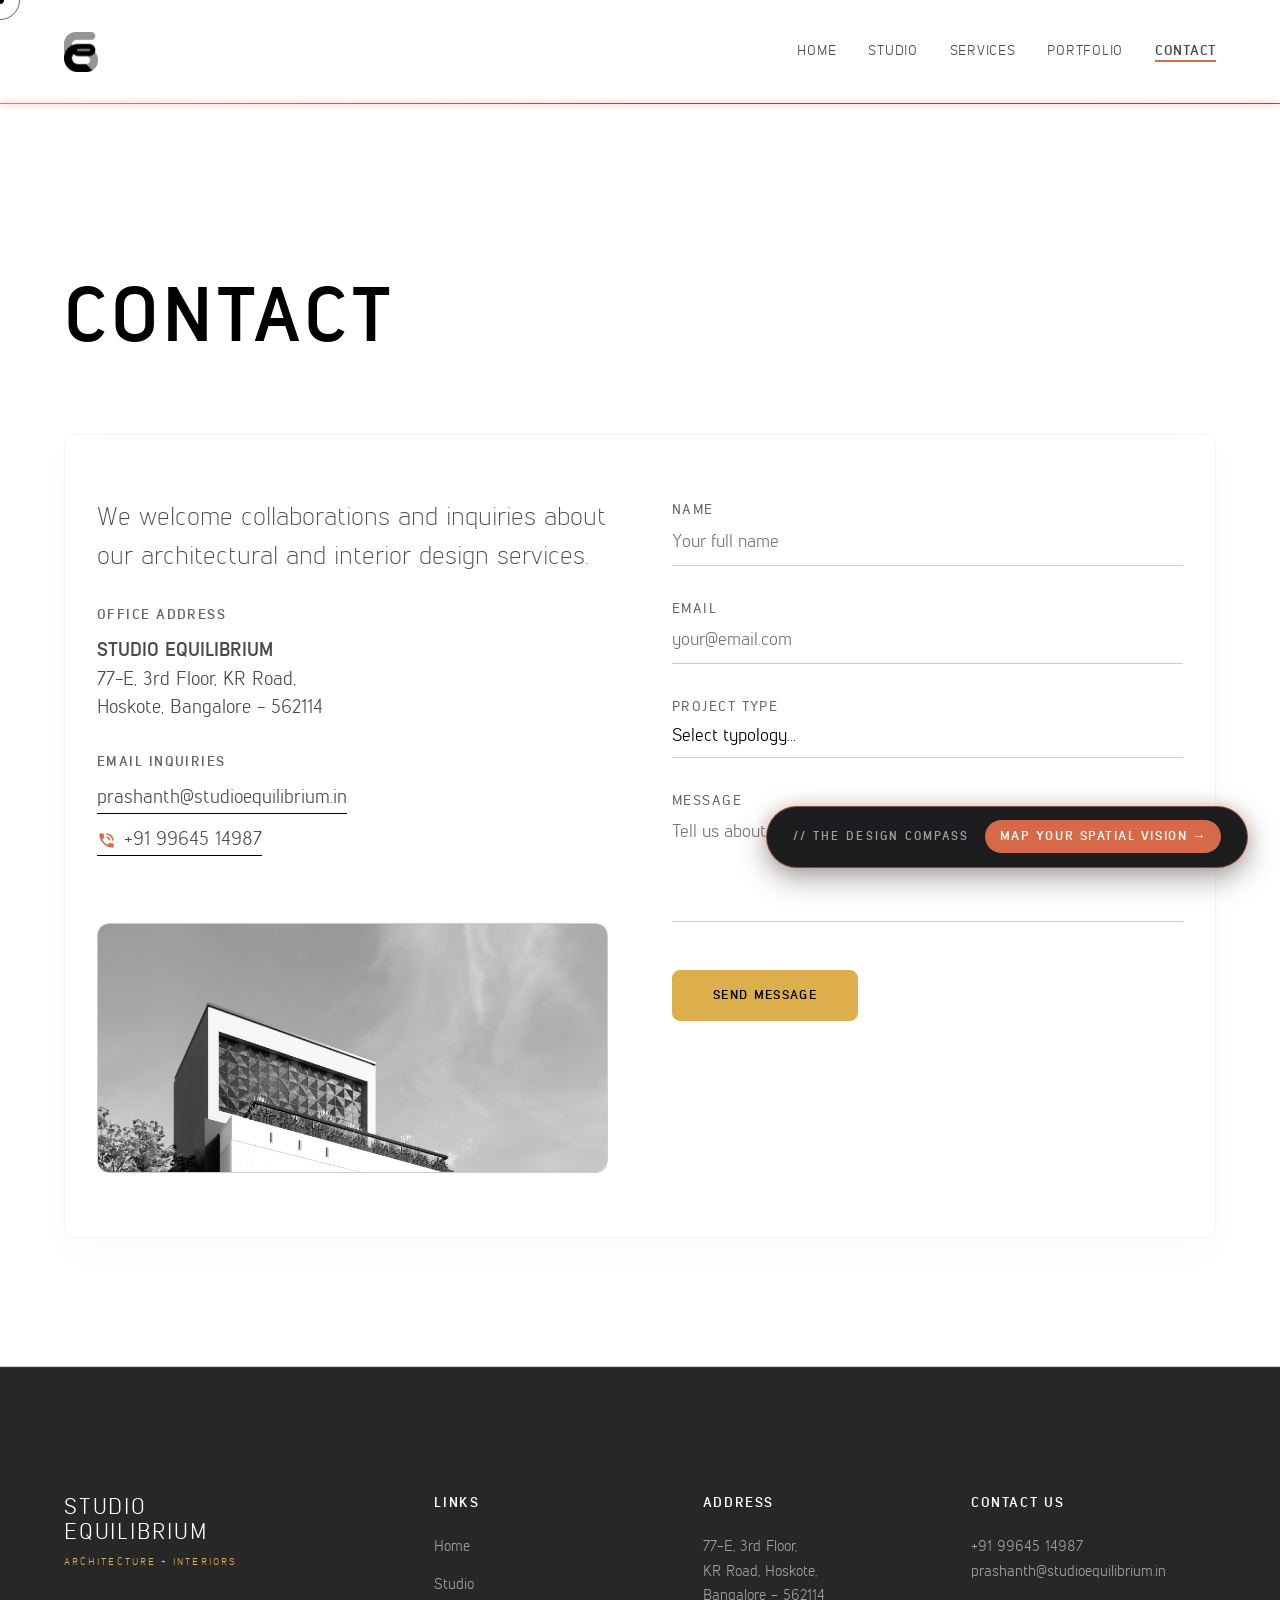
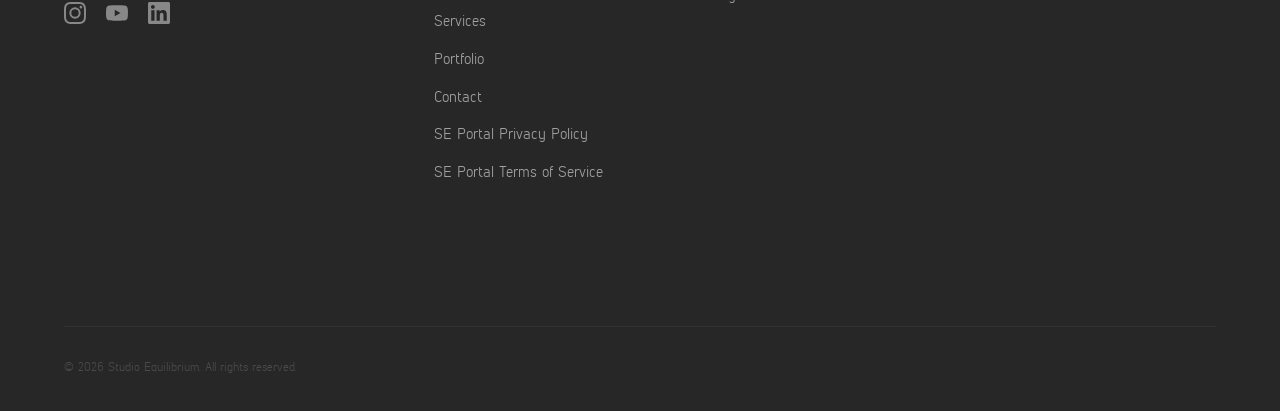
==== commit 72b34541: "feat: implement single-card center lock and GPU transition handoff on mobile (v10.3)" ====
--- a/contact.html
+++ b/contact.html
@@ -12,10 +12,10 @@
     <link rel="preconnect" href="https://fonts.gstatic.com" crossorigin>
     <link href="https://fonts.googleapis.com/css2?family=Inter:wght@300;400;600&display=swap" rel="stylesheet">
     <link href="https://fonts.googleapis.com/icon?family=Material+Icons" rel="stylesheet">
-    <link rel="icon" type="image/png" href="assets/images/logo.png?v=9.7">
-    <link rel="apple-touch-icon" href="assets/images/logo.png?v=9.7">
-    <link rel="stylesheet" href="css/styles.css?v=9.7">
-    <link rel="stylesheet" href="css/dna-modal.css?v=9.7">
+    <link rel="icon" type="image/png" href="assets/images/logo.png?v=10.3">
+    <link rel="apple-touch-icon" href="assets/images/logo.png?v=10.3">
+    <link rel="stylesheet" href="css/styles.css?v=10.3">
+    <link rel="stylesheet" href="css/dna-modal.css?v=10.3">
 </head>
 
 <body>
@@ -81,11 +81,11 @@
                         <div class="compass-card-header">
                             <span class="compass-card-icon">&#128206;</span>
                             <span class="compass-card-text">
-                                The Design Compass Report: <strong id="compass-persona-display"></strong> is attached to this inquiry. (You can also download your copy from the link below).
+                                The Design Compass Report: <strong id="compass-persona-display"></strong> is attached to this inquiry.
                             </span>
                         </div>
                         <div class="compass-card-subtext">
-                            Your 12 calibrated architectural selections will be delivered directly with your message to our design studio in Bangalore. <a href="index.html?preview_dna=true" style="color: var(--color-terracotta, #D66A48); text-decoration: underline; font-weight: 600;">Download or review your copy &rarr;</a>
+                            Your 12 calibrated architectural selections will be delivered directly with your message to our design studio in Bangalore. <a id="compass-review-link" href="index.html?compass=true" style="color: var(--color-terracotta, #D66A48); text-decoration: underline; font-weight: 600;">Download or review your copy &rarr;</a>
                         </div>
                     </div>
 
@@ -205,8 +205,8 @@
     </div>
 
     <!-- Scripts -->
-    <script src="js/app.js?v=9.7"></script>
-    <script src="js/dna-modal.js?v=9.7"></script>
+    <script src="js/app.js?v=10.3"></script>
+    <script src="js/dna-modal.js?v=10.3"></script>
 </body>
 
 </html>
--- a/css/styles.css
+++ b/css/styles.css
@@ -2973,13 +2973,15 @@
 
 .project-vertical-image-container:hover img,
 .project-vertical-row:hover .project-vertical-image-container img,
-.project-vertical-row:hover img {
+.project-vertical-row:hover img,
+.project-vertical-row.is-revealed .project-vertical-image-container img {
     filter: grayscale(0%);
     transform: scale(1.02);
 }
 
 .project-vertical-image-container:hover,
-.project-vertical-row:hover .project-vertical-image-container {
+.project-vertical-row:hover .project-vertical-image-container,
+.project-vertical-row.is-revealed .project-vertical-image-container {
     box-shadow: 0 20px 40px rgba(0, 0, 0, 0.08), 0 2px 12px rgba(0, 0, 0, 0.03);
 }
 
@@ -3141,6 +3143,7 @@
 
 .project-vertical-image-container:hover::after,
 .project-vertical-row:hover .project-vertical-image-container::after,
+.project-vertical-row.is-revealed .project-vertical-image-container::after,
 .project-card:hover::after,
 #featured-grid .project-card.is-revealed::after {
     opacity: 1;
@@ -3561,4 +3564,85 @@
 @keyframes fadeInNotice {
     from { opacity: 0; transform: translateY(-4px); }
     to { opacity: 1; transform: translateY(0); }
+}
+
+/* ── Mobile GPU Rendering & Smooth Scroll Optimizations ── */
+@media (max-width: 1024px), (hover: none), (pointer: coarse) {
+    /* Promote project containers to dedicated GPU compositor layers */
+    .project-card,
+    #featured-grid .project-card,
+    .project-vertical-row,
+    .project-image-container,
+    .project-vertical-image-container {
+        transform: translateZ(0);
+        backface-visibility: hidden;
+        -webkit-backface-visibility: hidden;
+    }
+
+    /* Lock box-shadow to prevent expensive layout repaints on mobile scroll */
+    .project-card,
+    #featured-grid .project-card,
+    #featured-grid .project-card.is-revealed,
+    .project-vertical-image-container,
+    .project-vertical-row.is-revealed .project-vertical-image-container {
+        box-shadow: 0 10px 24px rgba(0, 0, 0, 0.04) !important;
+        transition: transform 0.4s cubic-bezier(0.25, 1, 0.5, 1) !important;
+        will-change: transform;
+    }
+
+    /* Disable expensive filter shaders on mobile; use natural photographic color */
+    .project-image-container img,
+    .project-vertical-image-container img {
+        filter: none !important;
+        transform: translateZ(0);
+        backface-visibility: hidden;
+        -webkit-backface-visibility: hidden;
+        transition: transform 0.4s cubic-bezier(0.25, 1, 0.5, 1) !important;
+        will-change: transform;
+    }
+
+    /* Composite-only transitions for mobile reveal state */
+    #featured-grid .project-card .project-image-container {
+        transition: transform 0.4s cubic-bezier(0.25, 1, 0.5, 1) !important;
+    }
+
+    #featured-grid .project-card.is-revealed .project-image-container {
+        transform: scale(0.98) translateZ(0) !important;
+    }
+
+    #featured-grid .project-card.is-revealed .project-image-container img {
+        transform: scale(1.04) translateZ(0) !important;
+    }
+
+    .project-vertical-row .project-vertical-image-container img {
+        transition: transform 0.4s cubic-bezier(0.25, 1, 0.5, 1) !important;
+    }
+
+    .project-vertical-row.is-revealed .project-vertical-image-container img {
+        transform: scale(1.03) translateZ(0) !important;
+    }
+
+    /* Overlay and laser border use composite-only opacity */
+    #featured-grid .project-card .project-info-overlay {
+        transform: translateZ(0);
+        transition: opacity 0.35s cubic-bezier(0.25, 1, 0.5, 1) !important;
+        will-change: opacity;
+    }
+
+    #featured-grid .project-card.is-revealed .project-info-overlay {
+        opacity: 1 !important;
+    }
+
+    #featured-grid .project-card::after,
+    .project-vertical-image-container::after {
+        transform: translateZ(0);
+        transition: opacity 0.35s cubic-bezier(0.25, 1, 0.5, 1) !important;
+        will-change: opacity;
+    }
+
+    #featured-grid .project-card.is-revealed::after,
+    .project-vertical-row.is-revealed .project-vertical-image-container::after {
+        opacity: 1 !important;
+        animation: movingLaser 3s linear infinite;
+    }
 }
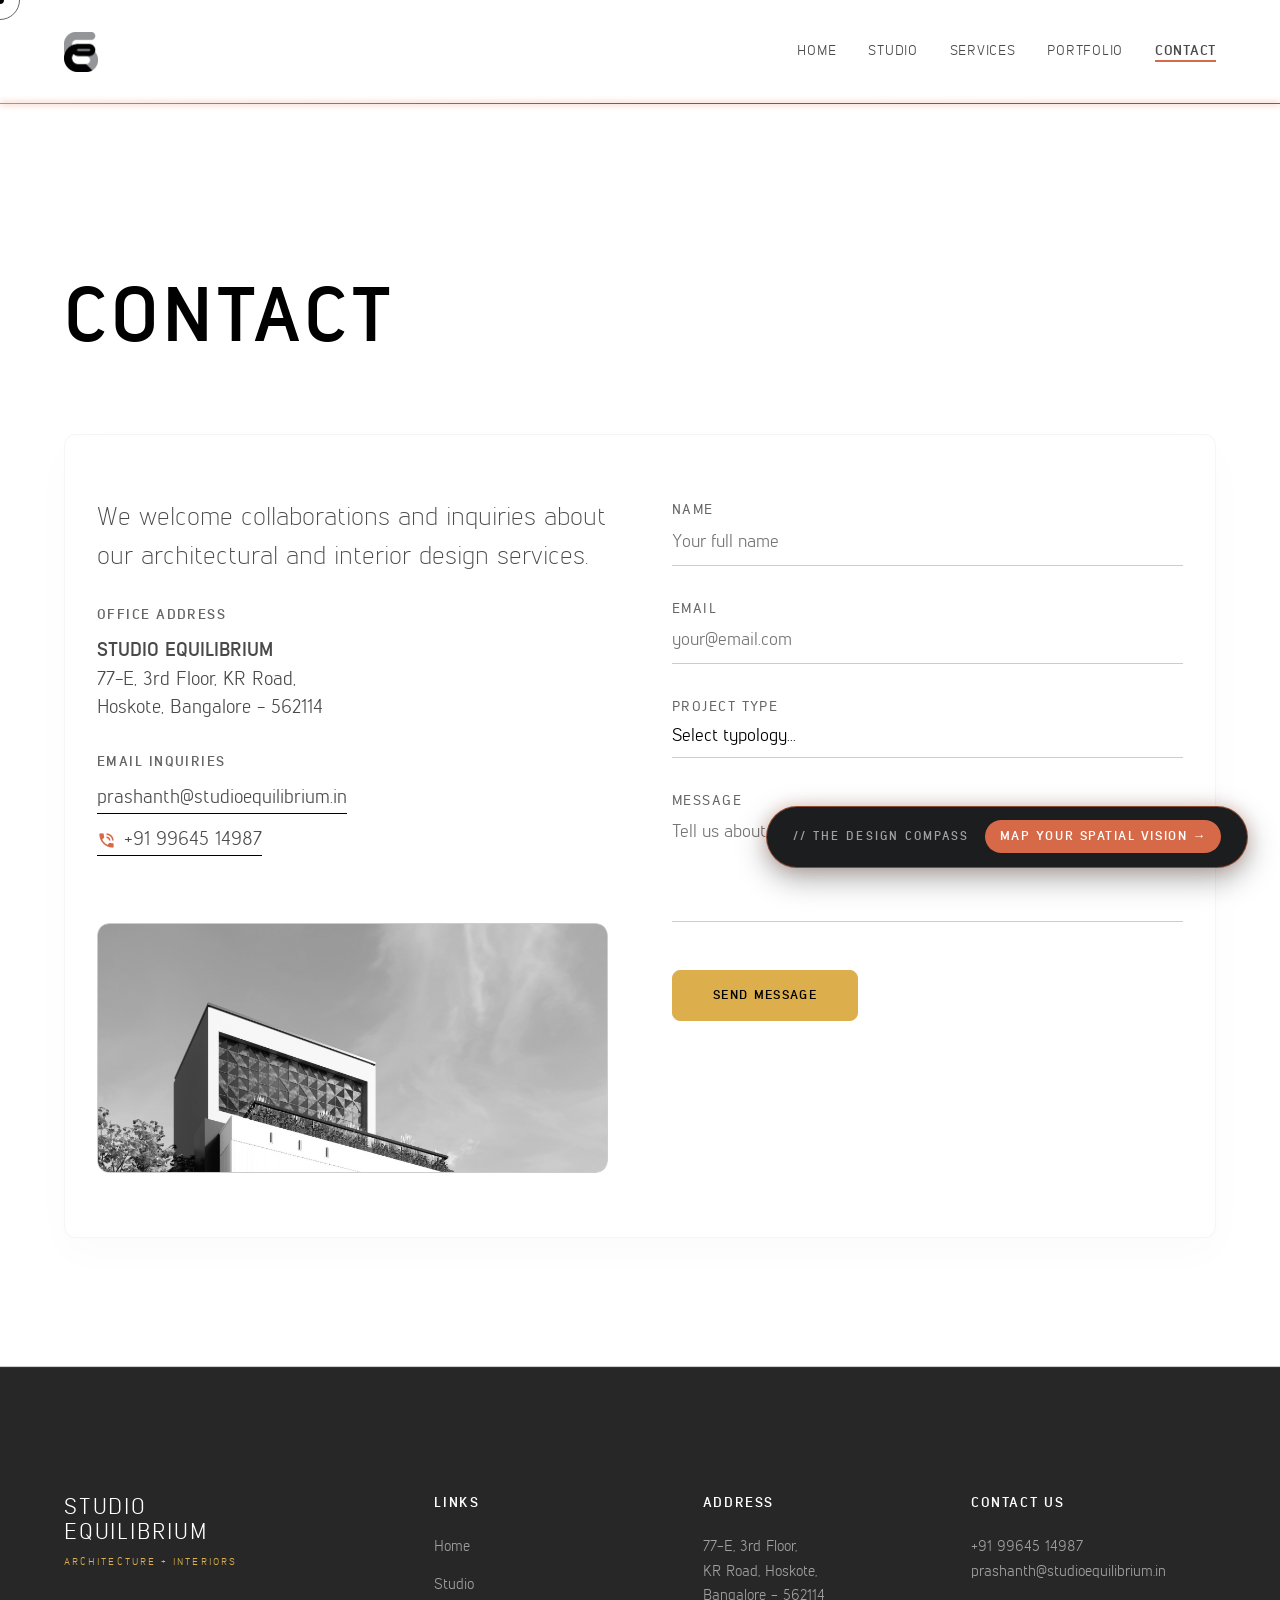
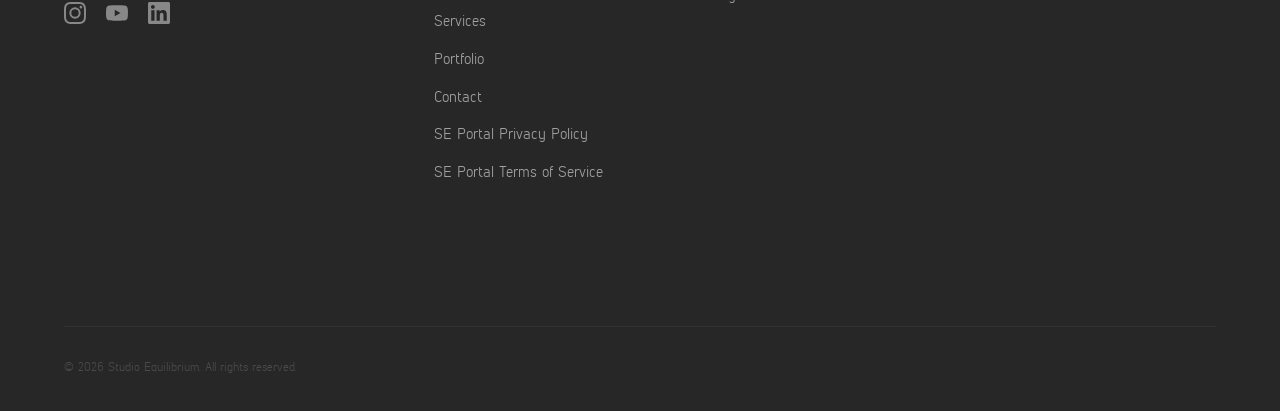
==== commit 02010395: "refactor: remove anchor wrapper from homepage service brief cards (v10.4)" ====
--- a/contact.html
+++ b/contact.html
@@ -12,10 +12,10 @@
     <link rel="preconnect" href="https://fonts.gstatic.com" crossorigin>
     <link href="https://fonts.googleapis.com/css2?family=Inter:wght@300;400;600&display=swap" rel="stylesheet">
     <link href="https://fonts.googleapis.com/icon?family=Material+Icons" rel="stylesheet">
-    <link rel="icon" type="image/png" href="assets/images/logo.png?v=10.3">
-    <link rel="apple-touch-icon" href="assets/images/logo.png?v=10.3">
-    <link rel="stylesheet" href="css/styles.css?v=10.3">
-    <link rel="stylesheet" href="css/dna-modal.css?v=10.3">
+    <link rel="icon" type="image/png" href="assets/images/logo.png?v=10.4">
+    <link rel="apple-touch-icon" href="assets/images/logo.png?v=10.4">
+    <link rel="stylesheet" href="css/styles.css?v=10.4">
+    <link rel="stylesheet" href="css/dna-modal.css?v=10.4">
 </head>
 
 <body>
@@ -205,8 +205,8 @@
     </div>
 
     <!-- Scripts -->
-    <script src="js/app.js?v=10.3"></script>
-    <script src="js/dna-modal.js?v=10.3"></script>
+    <script src="js/app.js?v=10.4"></script>
+    <script src="js/dna-modal.js?v=10.4"></script>
 </body>
 
 </html>
--- a/css/styles.css
+++ b/css/styles.css
@@ -719,6 +719,7 @@
     color: inherit;
     transition: box-shadow 0.4s var(--transition-smooth);
     height: 100%;
+    cursor: default;
 }
 
 .service-brief-card:hover {
